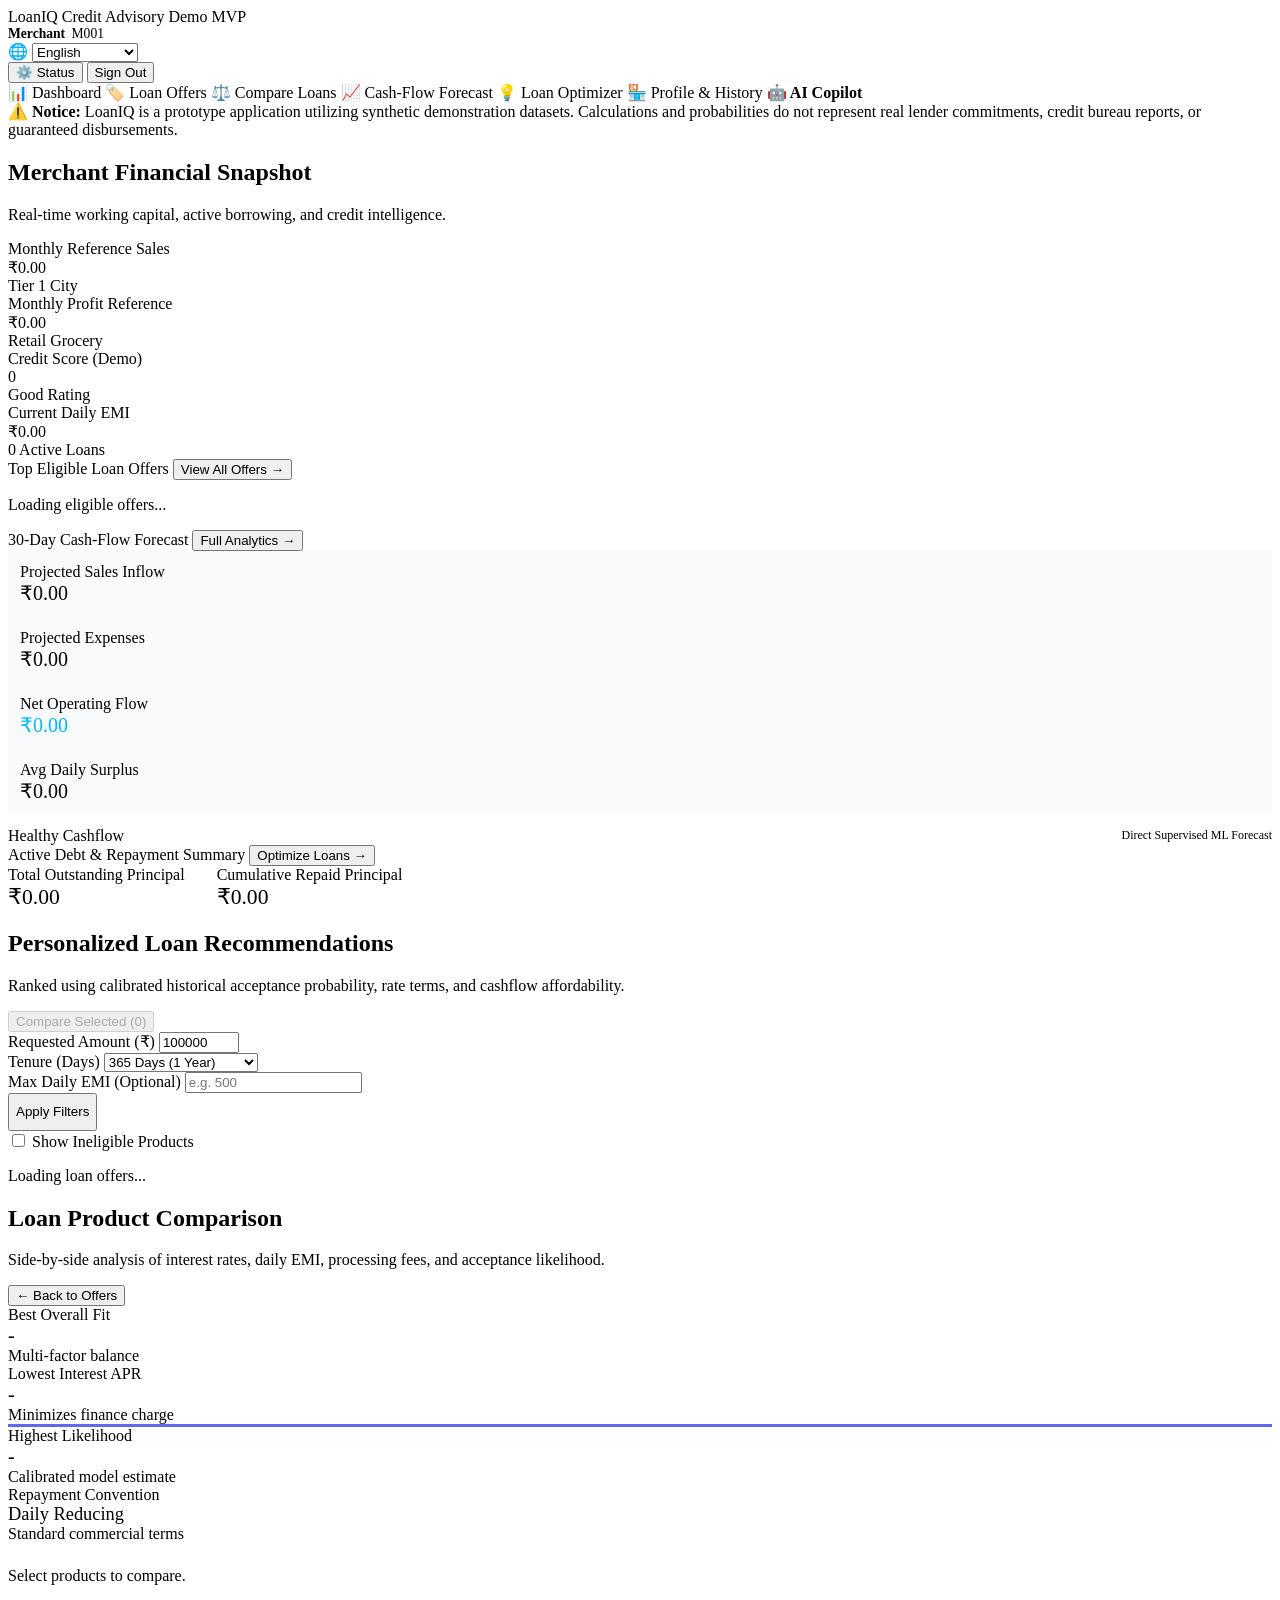
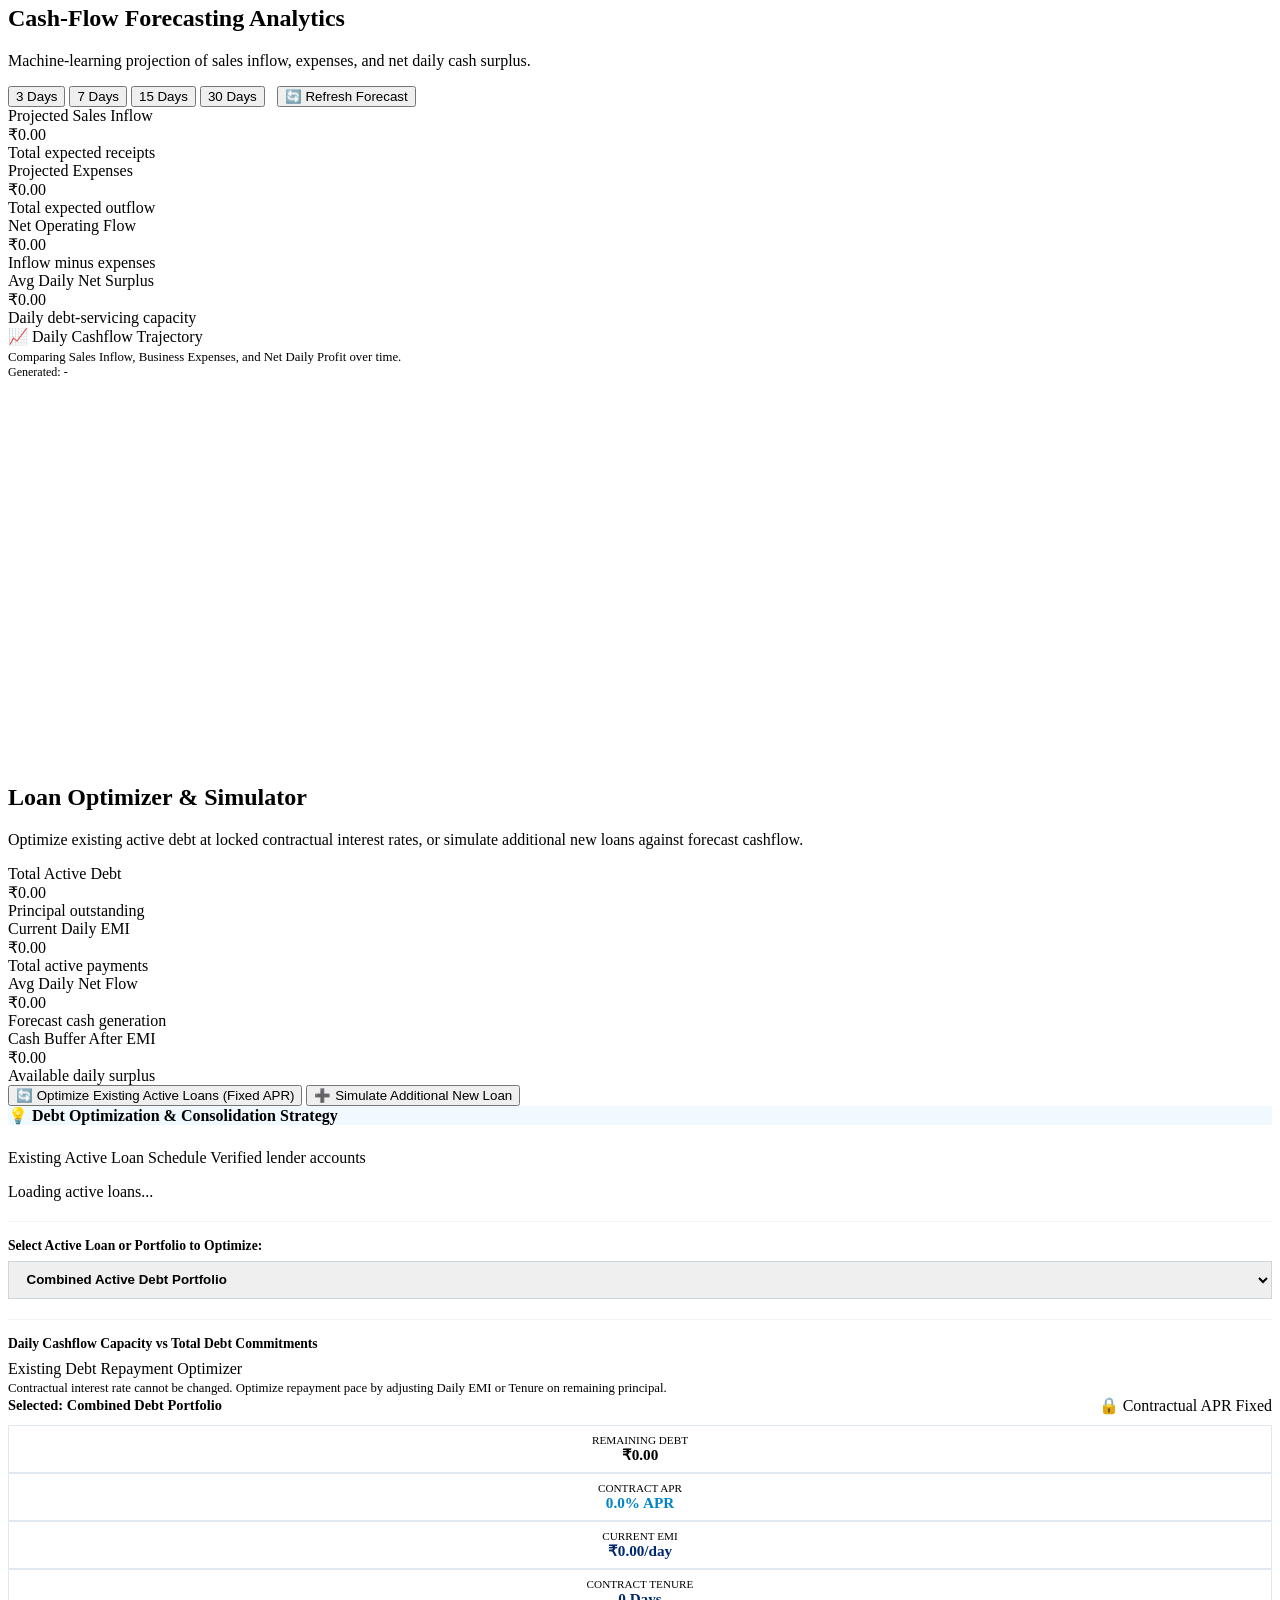
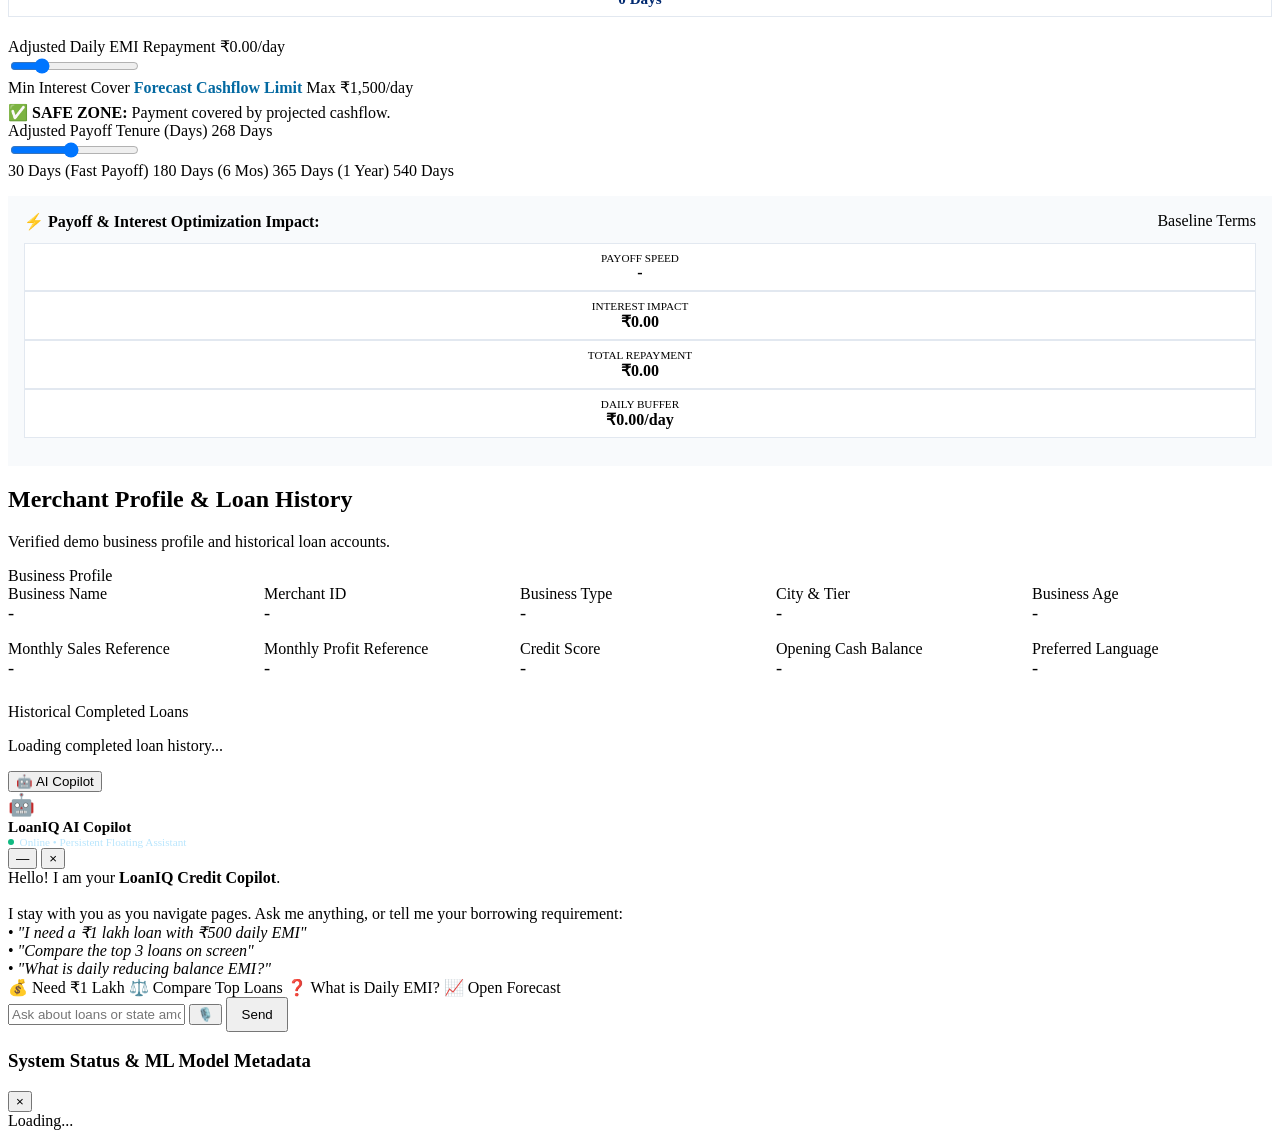
==== frontend/index.html @ fbf4d69f "first commit" ====
<!DOCTYPE html>
<html lang="en">
<head>
  <meta charset="UTF-8">
  <meta name="viewport" content="width=device-width, initial-scale=1.0">
  <title>LoanIQ - AI-Powered Credit & Cash-Flow Advisory</title>
  <link rel="stylesheet" href="/css/styles.css">
  <!-- Local Bundled Chart.js for Zero-Dependency Fast Rendering -->
  <script src="/js/chart.umd.min.js"></script>
</head>
<body>
  <!-- Global Header -->
  <header class="app-header">
    <div class="brand-section">
      <span class="brand-logo">LoanIQ</span>
      <span class="brand-title">Credit Advisory</span>
      <span class="brand-badge" data-i18n="demo_badge">Demo MVP</span>
    </div>

    <div class="header-controls">
      <div style="font-size:0.85rem; display:flex; align-items:center; gap:0.4rem;">
        <span id="merchant-name-display" style="font-weight:600;">Merchant</span>
        <span id="merchant-id-badge" class="badge badge-blue">M001</span>
      </div>

      <!-- Language Selector -->
      <div class="lang-selector">
        🌐 <select id="lang-select">
          <option value="en">English</option>
          <option value="hi">हिन्दी (Hindi)</option>
          <option value="mr">मराठी (Marathi)</option>
        </select>
      </div>

      <button id="status-btn" class="status-btn" title="Inspect Models & Integrations" data-i18n="system_status">
        ⚙️ Status
      </button>

      <button id="logout-btn" class="logout-btn" data-i18n="sign_out">
        Sign Out
      </button>
    </div>
  </header>

  <div class="app-container">
    <!-- Sidebar Navigation -->
    <nav class="app-sidebar">
      <a class="nav-link active" data-page="dashboard">
        <span class="icon">📊</span>
        <span class="nav-text" data-i18n="nav_dashboard">Dashboard</span>
      </a>
      <a class="nav-link" data-page="recommendations">
        <span class="icon">🏷️</span>
        <span class="nav-text" data-i18n="nav_recommendations">Loan Offers</span>
      </a>
      <a class="nav-link" data-page="compare">
        <span class="icon">⚖️</span>
        <span class="nav-text" data-i18n="nav_compare">Compare Loans</span>
      </a>
      <a class="nav-link" data-page="forecast">
        <span class="icon">📈</span>
        <span class="nav-text" data-i18n="nav_forecast">Cash-Flow Forecast</span>
      </a>
      <a class="nav-link" data-page="optimizer">
        <span class="icon">💡</span>
        <span class="nav-text" data-i18n="nav_optimizer">Loan Optimizer</span>
      </a>
      <a class="nav-link" data-page="profile">
        <span class="icon">🏪</span>
        <span class="nav-text" data-i18n="nav_profile">Profile & History</span>
      </a>
      <a class="nav-link" data-page="assistant" id="sidebar-assistant-link" style="color:var(--primary-blue); font-weight:600;">
        <span class="icon">🤖</span>
        <span class="nav-text">AI Copilot</span>
      </a>
    </nav>

    <!-- Main Content Sections -->
    <main class="main-content">

      <!-- Disclaimer Banner -->
      <div class="disclaimer-banner">
        ⚠️ <strong>Notice:</strong> LoanIQ is a prototype application utilizing synthetic demonstration datasets. Calculations and probabilities do not represent real lender commitments, credit bureau reports, or guaranteed disbursements.
      </div>

      <!-- SECTION 1: DASHBOARD -->
      <section id="section-dashboard" class="page-section active">
        <div class="section-header">
          <div>
            <h1 class="section-title" data-i18n="dash_welcome">Merchant Financial Snapshot</h1>
            <p class="section-subtitle" data-i18n="dash_subtitle">Real-time working capital, active borrowing, and credit intelligence.</p>
          </div>
        </div>

        <div id="dash-warnings-container" style="display:none;"></div>

        <!-- 4 Metric Cards -->
        <div class="cards-grid-4">
          <div class="card">
            <div class="stat-label" data-i18n="dash_sales_label">Monthly Reference Sales</div>
            <div class="stat-value" id="dash-sales">₹0.00</div>
            <div class="stat-subtext" id="dash-city-tier">Tier 1 City</div>
          </div>
          <div class="card">
            <div class="stat-label" data-i18n="dash_profit_label">Monthly Profit Reference</div>
            <div class="stat-value" id="dash-profit">₹0.00</div>
            <div class="stat-subtext" id="dash-type">Retail Grocery</div>
          </div>
          <div class="card">
            <div class="stat-label" data-i18n="dash_score_label">Credit Score (Demo)</div>
            <div class="stat-value" id="dash-score">0</div>
            <div class="stat-subtext"><span class="badge badge-green">Good Rating</span></div>
          </div>
          <div class="card">
            <div class="stat-label" data-i18n="dash_daily_emi_label">Current Daily EMI</div>
            <div class="stat-value" id="dash-daily-emi">₹0.00</div>
            <div class="stat-subtext"><span id="dash-active-count">0</span> Active Loans</div>
          </div>
        </div>

        <!-- 2 Column Section: Top Recommendations & Forecast Preview -->
        <div class="cards-grid-2">
          <!-- Top Loan Recommendations Preview -->
          <div class="card">
            <div class="card-header">
              <span class="card-title" data-i18n="dash_top_offers_title">Top Eligible Loan Offers</span>
              <button class="btn btn-outline btn-sm" onclick="window.switchPage('recommendations')" data-i18n="view_all_offers">View All Offers →</button>
            </div>
            <div id="dash-top-recs">
              <p class="stat-subtext">Loading eligible offers...</p>
            </div>
          </div>

          <!-- Forecast Preview -->
          <div class="card">
            <div class="card-header">
              <span class="card-title" data-i18n="dash_fc_preview_title">30-Day Cash-Flow Forecast</span>
              <button class="btn btn-outline btn-sm" onclick="window.switchPage('forecast')" data-i18n="view_analytics">Full Analytics →</button>
            </div>
            <div class="cards-grid-2" style="margin-bottom:0.75rem;">
              <div style="background:#f8fafc; padding:0.75rem; border-radius:var(--radius-sm);">
                <div class="stat-label">Projected Sales Inflow</div>
                <div class="stat-value" style="font-size:1.25rem; color:var(--accent-green);" id="dash-fc-inflow">₹0.00</div>
              </div>
              <div style="background:#f8fafc; padding:0.75rem; border-radius:var(--radius-sm);">
                <div class="stat-label">Projected Expenses</div>
                <div class="stat-value" style="font-size:1.25rem; color:var(--accent-amber);" id="dash-fc-expense">₹0.00</div>
              </div>
              <div style="background:#f8fafc; padding:0.75rem; border-radius:var(--radius-sm);">
                <div class="stat-label">Net Operating Flow</div>
                <div class="stat-value" style="font-size:1.25rem; color:#00BAF2;" id="dash-fc-net">₹0.00</div>
              </div>
              <div style="background:#f8fafc; padding:0.75rem; border-radius:var(--radius-sm);">
                <div class="stat-label">Avg Daily Surplus</div>
                <div class="stat-value" style="font-size:1.25rem; color:var(--dark-navy);" id="dash-fc-avg-daily">₹0.00</div>
              </div>
            </div>
            <div style="display:flex; justify-content:space-between; align-items:center; margin-top:0.5rem;">
              <span id="dash-fc-status-badge" class="badge badge-green">Healthy Cashflow</span>
              <span style="font-size:0.75rem; color:var(--text-secondary);">Direct Supervised ML Forecast</span>
            </div>
          </div>
        </div>

        <!-- Active Obligations Summary -->
        <div class="card">
          <div class="card-header">
            <span class="card-title" data-i18n="dash_active_debt_title">Active Debt & Repayment Summary</span>
            <button class="btn btn-outline btn-sm" onclick="window.switchPage('optimizer')" data-i18n="optimize_loans_action">Optimize Loans →</button>
          </div>
          <div style="display:flex; gap:2rem; flex-wrap:wrap;">
            <div>
              <div class="stat-label">Total Outstanding Principal</div>
              <div class="stat-value" style="font-size:1.35rem;" id="dash-debt-total">₹0.00</div>
            </div>
            <div>
              <div class="stat-label">Cumulative Repaid Principal</div>
              <div class="stat-value" style="font-size:1.35rem; color:var(--accent-green);" id="dash-repaid-total">₹0.00</div>
            </div>
          </div>
        </div>
      </section>

      <!-- SECTION 2: RECOMMENDATIONS -->
      <section id="section-recommendations" class="page-section">
        <div class="section-header">
          <div>
            <h1 class="section-title" data-i18n="recs_title">Personalized Loan Recommendations</h1>
            <p class="section-subtitle" data-i18n="recs_subtitle">Ranked using calibrated historical acceptance probability, rate terms, and cashflow affordability.</p>
          </div>
          <div style="display:flex; gap:0.5rem;">
            <button id="compare-selected-btn" class="btn btn-navy" disabled>
              Compare Selected (<span id="selected-compare-count">0</span>)
            </button>
          </div>
        </div>

        <!-- Filter Bar -->
        <div class="filter-bar">
          <div class="filter-group">
            <label data-i18n="filter_amount">Requested Amount (₹)</label>
            <input type="number" id="rec-amount-input" value="100000" step="5000" min="20000" max="225000">
          </div>
          <div class="filter-group">
            <label data-i18n="filter_tenure">Tenure (Days)</label>
            <select id="rec-tenure-input">
              <option value="180">180 Days (6 Months)</option>
              <option value="270">270 Days (9 Months)</option>
              <option value="365" selected>365 Days (1 Year)</option>
              <option value="540">540 Days (18 Months)</option>
            </select>
          </div>
          <div class="filter-group">
            <label data-i18n="filter_emi">Max Daily EMI (Optional)</label>
            <input type="number" id="rec-emi-input" placeholder="e.g. 500" step="50">
          </div>
          <div class="filter-group" style="justify-content:flex-end;">
            <button id="apply-rec-filter-btn" class="btn btn-primary" style="height:38px;">Apply Filters</button>
          </div>
          <div class="filter-group" style="flex-direction:row; align-items:center; gap:0.5rem; margin-left:auto;">
            <input type="checkbox" id="show-ineligible-toggle" style="cursor:pointer;">
            <label for="show-ineligible-toggle" style="margin:0; cursor:pointer;" data-i18n="show_ineligible">Show Ineligible Products</label>
          </div>
        </div>

        <!-- Recommendations Container -->
        <div id="recommendations-list">
          <div class="card"><p class="stat-subtext">Loading loan offers...</p></div>
        </div>
      </section>

      <!-- SECTION 3: COMPARE LOANS -->
      <section id="section-compare" class="page-section">
        <div class="section-header">
          <div>
            <h1 class="section-title" data-i18n="compare_title">Loan Product Comparison</h1>
            <p class="section-subtitle" data-i18n="compare_subtitle">Side-by-side analysis of interest rates, daily EMI, processing fees, and acceptance likelihood.</p>
          </div>
          <button class="btn btn-outline" onclick="window.switchPage('recommendations')">← Back to Offers</button>
        </div>

        <!-- Comparison Highlights Bar -->
        <div class="cards-grid-4" style="margin-bottom:1.5rem;">
          <div class="card" style="border-top:3px solid var(--accent-green);">
            <div class="stat-label">Best Overall Fit</div>
            <div class="stat-value" style="font-size:1.25rem;" id="best-overall-badge">-</div>
            <div class="stat-subtext">Multi-factor balance</div>
          </div>
          <div class="card" style="border-top:3px solid var(--primary-blue);">
            <div class="stat-label">Lowest Interest APR</div>
            <div class="stat-value" style="font-size:1.25rem;" id="lowest-interest-badge">-</div>
            <div class="stat-subtext">Minimizes finance charge</div>
          </div>
          <div class="card" style="border-top:3px solid #6366f1;">
            <div class="stat-label">Highest Likelihood</div>
            <div class="stat-value" style="font-size:1.25rem;" id="highest-prob-badge">-</div>
            <div class="stat-subtext">Calibrated model estimate</div>
          </div>
          <div class="card" style="border-top:3px solid var(--dark-navy);">
            <div class="stat-label">Repayment Convention</div>
            <div class="stat-value" style="font-size:1.15rem;">Daily Reducing</div>
            <div class="stat-subtext">Standard commercial terms</div>
          </div>
        </div>

        <!-- Comparison Table -->
        <div class="card">
          <div id="comparison-table-container" class="table-responsive">
            <p class="stat-subtext">Select products to compare.</p>
          </div>
        </div>
      </section>

      <!-- SECTION 4: FORECAST ANALYTICS -->
      <section id="section-forecast" class="page-section">
        <div class="section-header">
          <div>
            <h1 class="section-title" data-i18n="fc_title">Cash-Flow Forecasting Analytics</h1>
            <p class="section-subtitle" data-i18n="fc_subtitle">Machine-learning projection of sales inflow, expenses, and net daily cash surplus.</p>
          </div>
          <div style="display:flex; align-items:center; gap:0.75rem;">
            <!-- Horizon Selector -->
            <div class="horizon-btn-group">
              <button class="horizon-btn" data-horizon="3">3 Days</button>
              <button class="horizon-btn" data-horizon="7">7 Days</button>
              <button class="horizon-btn" data-horizon="15">15 Days</button>
              <button class="horizon-btn active" data-horizon="30">30 Days</button>
            </div>
            <button id="refresh-forecast-btn" class="btn btn-outline btn-sm">🔄 Refresh Forecast</button>
          </div>
        </div>

        <!-- Liquidity Alert Box -->
        <div id="fc-liquidity-alert" style="display:none;"></div>

        <!-- Summary Metrics -->
        <div class="cards-grid-4">
          <div class="card">
            <div class="stat-label">Projected Sales Inflow</div>
            <div class="stat-value" style="color:var(--accent-green);" id="fc-sum-inflow">₹0.00</div>
            <div class="stat-subtext">Total expected receipts</div>
          </div>
          <div class="card">
            <div class="stat-label">Projected Expenses</div>
            <div class="stat-value" style="color:var(--accent-amber);" id="fc-sum-expense">₹0.00</div>
            <div class="stat-subtext">Total expected outflow</div>
          </div>
          <div class="card">
            <div class="stat-label">Net Operating Flow</div>
            <div class="stat-value" style="color:var(--primary-blue);" id="fc-sum-net">₹0.00</div>
            <div class="stat-subtext">Inflow minus expenses</div>
          </div>
          <div class="card">
            <div class="stat-label">Avg Daily Net Surplus</div>
            <div class="stat-value" style="color:var(--dark-navy);" id="fc-avg-daily-net">₹0.00</div>
            <div class="stat-subtext">Daily debt-servicing capacity</div>
          </div>
        </div>

        <!-- Chart Card -->
        <div class="card" style="margin-bottom:1.5rem;">
          <div class="card-header">
            <div>
              <span class="card-title">📈 Daily Cashflow Trajectory</span>
              <div style="font-size:0.8rem; color:var(--text-secondary); margin-top:0.25rem;">
                Comparing Sales Inflow, Business Expenses, and Net Daily Profit over time.
              </div>
            </div>
            <div style="font-size:0.75rem; color:var(--text-secondary);">
              Generated: <span id="fc-timestamp">-</span>
            </div>
          </div>
          <div style="position:relative; height:380px; width:100%;">
            <canvas id="forecastChart"></canvas>
          </div>
        </div>

        <!-- Daily Forecast Breakdown Table -->
        <div id="forecast-daily-table-container"></div>
      </section>

      <!-- SECTION 5: LOAN OPTIMIZER & SIMULATOR WITH SLIDERS & RED MARKER -->
      <section id="section-optimizer" class="page-section">
        <div class="section-header">
          <div>
            <h1 class="section-title" data-i18n="opt_title">Loan Optimizer & Simulator</h1>
            <p class="section-subtitle" data-i18n="opt_subtitle">Optimize existing active debt at locked contractual interest rates, or simulate additional new loans against forecast cashflow.</p>
          </div>
        </div>

        <!-- Summary Grid -->
        <div class="cards-grid-4">
          <div class="card">
            <div class="stat-label">Total Active Debt</div>
            <div class="stat-value" id="opt-tot-debt">₹0.00</div>
            <div class="stat-subtext">Principal outstanding</div>
          </div>
          <div class="card">
            <div class="stat-label">Current Daily EMI</div>
            <div class="stat-value" id="opt-daily-emi">₹0.00</div>
            <div class="stat-subtext">Total active payments</div>
          </div>
          <div class="card">
            <div class="stat-label">Avg Daily Net Flow</div>
            <div class="stat-value" id="opt-cashflow-avg">₹0.00</div>
            <div class="stat-subtext">Forecast cash generation</div>
          </div>
          <div class="card">
            <div class="stat-label">Cash Buffer After EMI</div>
            <div class="stat-value" style="color:var(--accent-green);" id="opt-free-cash">₹0.00</div>
            <div class="stat-subtext">Available daily surplus</div>
          </div>
        </div>

        <!-- Sub-Tab Navigation for Existing vs New Loan -->
        <div class="sub-tab-nav">
          <button class="sub-tab-btn active" id="btn-subtab-old-loan" onclick="window.switchOptimizerTab('old')">
            🔄 Optimize Existing Active Loans (Fixed APR)
          </button>
          <button class="sub-tab-btn" id="btn-subtab-new-loan" onclick="window.switchOptimizerTab('new')">
            ➕ Simulate Additional New Loan
          </button>
        </div>

        <!-- Consolidation Recommendation Box -->
        <div class="card" style="margin-bottom:1.5rem; background:#f0f9ff; border-left:4px solid var(--primary-blue);">
          <div style="font-weight:700; color:var(--dark-navy); margin-bottom:0.25rem;">💡 Debt Optimization & Consolidation Strategy</div>
          <p id="opt-consolidation-recom" style="font-size:0.9rem; color:#1e293b;"></p>
        </div>

        <!-- SUBTAB 1: OPTIMIZE EXISTING ACTIVE LOANS -->
        <div id="subtab-old-loan" class="optimizer-subtab-content">
          <div class="cards-grid-2">
            <!-- Left Card: Existing Active Loan Schedule & Capacity Meter -->
            <div class="card">
              <div class="card-header">
                <span class="card-title">Existing Active Loan Schedule</span>
                <span class="stat-subtext">Verified lender accounts</span>
              </div>
              <div id="active-loans-table-container" class="table-responsive">
                <p class="stat-subtext">Loading active loans...</p>
              </div>

              <!-- Loan Selector for Optimization -->
              <div style="margin-top:1.25rem; padding-top:1rem; border-top:1px solid #f1f5f9;">
                <label style="font-size:0.85rem; font-weight:700; color:var(--dark-navy); display:block; margin-bottom:0.4rem;">
                  Select Active Loan or Portfolio to Optimize:
                </label>
                <select id="old-loan-select" class="form-input" style="width:100%; font-weight:600; padding:0.6rem 0.85rem; border:1px solid #cbd5e1; border-radius:var(--radius-sm);">
                  <option value="all">Combined Active Debt Portfolio</option>
                </select>
              </div>

              <!-- Visual Capacity Meter -->
              <div style="margin-top:1.25rem; padding-top:1rem; border-top:1px solid #f1f5f9;">
                <div style="font-size:0.85rem; font-weight:700; color:var(--dark-navy);">Daily Cashflow Capacity vs Total Debt Commitments</div>
                <div id="affordability-gauge-bar" style="margin-top:0.5rem;"></div>
              </div>
            </div>

            <!-- Right Card: Existing Debt Repayment Optimizer -->
            <div class="card">
              <div class="card-header">
                <div>
                  <span class="card-title">Existing Debt Repayment Optimizer</span>
                  <div style="font-size:0.8rem; color:var(--text-secondary); margin-top:0.2rem;">
                    Contractual interest rate cannot be changed. Optimize repayment pace by adjusting Daily EMI or Tenure on remaining principal.
                  </div>
                </div>
              </div>

              <!-- Fixed Contractual Terms (Locked) -->
              <div class="locked-card" style="margin-bottom:1.25rem;">
                <div style="display:flex; justify-content:space-between; align-items:center; margin-bottom:0.6rem;">
                  <strong style="color:var(--dark-navy); font-size:0.9rem;" id="old-disp-account-title">Selected: Combined Debt Portfolio</strong>
                  <span class="locked-badge">🔒 Contractual APR Fixed</span>
                </div>
                <div class="cards-grid-4" style="gap:0.5rem; text-align:center;">
                  <div style="background:#ffffff; padding:0.5rem; border-radius:var(--radius-sm); border:1px solid #e2e8f0;">
                    <div style="font-size:0.7rem; color:var(--text-secondary);">REMAINING DEBT</div>
                    <div style="font-weight:700; color:var(--dark-navy); font-size:0.95rem;" id="old-disp-principal">₹0.00</div>
                  </div>
                  <div style="background:#ffffff; padding:0.5rem; border-radius:var(--radius-sm); border:1px solid #e2e8f0;">
                    <div style="font-size:0.7rem; color:var(--text-secondary);">CONTRACT APR</div>
                    <div style="font-weight:700; color:#0284c7; font-size:0.95rem;" id="old-disp-apr">0.0% APR</div>
                  </div>
                  <div style="background:#ffffff; padding:0.5rem; border-radius:var(--radius-sm); border:1px solid #e2e8f0;">
                    <div style="font-size:0.7rem; color:var(--text-secondary);">CURRENT EMI</div>
                    <div style="font-weight:700; color:#002970; font-size:0.95rem;" id="old-disp-curr-emi">₹0.00/day</div>
                  </div>
                  <div style="background:#ffffff; padding:0.5rem; border-radius:var(--radius-sm); border:1px solid #e2e8f0;">
                    <div style="font-size:0.7rem; color:var(--text-secondary);">CONTRACT TENURE</div>
                    <div style="font-weight:700; color:#002970; font-size:0.95rem;" id="old-disp-curr-tenure">0 Days</div>
                  </div>
                </div>
              </div>

              <!-- Slider 1: Adjusted Daily EMI for Old Loan with Red Marker -->
              <div class="slider-group">
                <div class="slider-label-row">
                  <span>Adjusted Daily EMI Repayment</span>
                  <span id="badge-old-emi" class="slider-value-badge">₹0.00/day</span>
                </div>
                <input type="range" id="slider-old-emi" class="range-slider" min="50" max="1500" step="5" value="358">
                <div class="slider-threshold-marker">
                  <span>Min Interest Cover</span>
                  <span id="old-emi-threshold-reference" style="font-weight:600; color:#0369a1;">Forecast Cashflow Limit</span>
                  <span>Max ₹1,500/day</span>
                </div>
                <!-- Dynamic Red Marker Indicator for Old Loan -->
                <div id="old-emi-red-marker-flag" class="green-marker-flag" style="margin-top:0.4rem;">
                  ✅ <strong>SAFE ZONE:</strong> Payment covered by projected cashflow.
                </div>
              </div>

              <!-- Slider 2: Adjusted Remaining Tenure for Old Loan -->
              <div class="slider-group">
                <div class="slider-label-row">
                  <span>Adjusted Payoff Tenure (Days)</span>
                  <span id="badge-old-tenure" class="slider-value-badge">268 Days</span>
                </div>
                <input type="range" id="slider-old-tenure" class="range-slider" min="30" max="540" step="5" value="268">
                <div class="slider-threshold-marker">
                  <span>30 Days (Fast Payoff)</span>
                  <span>180 Days (6 Mos)</span>
                  <span>365 Days (1 Year)</span>
                  <span>540 Days</span>
                </div>
              </div>

              <!-- Real-time Optimization Impact Box -->
              <div id="old-loan-impact-box" class="card" style="background:#f8fafc; border-left:4px solid var(--primary-blue); margin-top:1rem; padding:1rem;">
                <div style="display:flex; justify-content:space-between; align-items:center; margin-bottom:0.75rem;">
                  <strong style="color:var(--dark-navy);">⚡ Payoff & Interest Optimization Impact:</strong>
                  <span id="old-impact-interest-badge" class="badge badge-green">Baseline Terms</span>
                </div>
                <div class="cards-grid-4" style="gap:0.5rem; text-align:center; margin-bottom:0.75rem;">
                  <div style="background:#ffffff; padding:0.5rem; border-radius:var(--radius-sm); border:1px solid #e2e8f0;">
                    <div style="font-size:0.7rem; color:var(--text-secondary);">PAYOFF SPEED</div>
                    <div style="font-weight:700; color:var(--dark-navy);" id="old-impact-speed">-</div>
                  </div>
                  <div style="background:#ffffff; padding:0.5rem; border-radius:var(--radius-sm); border:1px solid #e2e8f0;">
                    <div style="font-size:0.7rem; color:var(--text-secondary);">INTEREST IMPACT</div>
                    <div style="font-weight:700;" id="old-impact-interest-diff">₹0.00</div>
                  </div>
                  <div style="background:#ffffff; padding:0.5rem; border-radius:var(--radius-sm); border:1px solid #e2e8f0;">
                    <div style="font-size:0.7rem; color:var(--text-secondary);">TOTAL REPAYMENT</div>
                    <div style="font-weight:700; color:var(--dark-navy);" id="old-impact-total-repay">₹0.00</div>
                  </div>
                  <div style="background:#ffffff; padding:0.5rem; border-radius:var(--radius-sm); border:1px solid #e2e8f0;">
                    <div style="font-size:0.7rem; color:var(--text-secondary);">DAILY BUFFER</div>
                    <div style="font-weight:700; color:var(--accent-green);" id="old-impact-buffer">₹0.00/day</div>
                  </div>
                </div>
                <p id="old-impact-strategy-text" style="font-size:0.85rem; color:#334155; margin:0; line-height:1.4;"></p>
              </div>
            </div>
          </div>
        </div>

        <!-- SUBTAB 2: SIMULATE ADDITIONAL NEW LOAN -->
        <div id="subtab-new-loan" class="optimizer-subtab-content" style="display:none;">
          <div class="cards-grid-2">
            <!-- Left Card: Debt Stacking Analysis -->
            <div class="card">
              <div class="card-header">
                <span class="card-title">New Loan Capacity Analysis</span>
                <span class="stat-subtext">Stacked debt evaluation</span>
              </div>
              <p style="font-size:0.875rem; color:var(--text-secondary); margin-bottom:1rem;">
                When taking an additional loan, your new daily payment is stacked on top of existing active debt. Evaluate whether your forecast daily cashflow can safely sustain both obligations.
              </p>

              <div class="card" style="background:#f8fafc; padding:1rem; margin-bottom:1rem; border:1px solid #e2e8f0;">
                <div style="font-size:0.85rem; font-weight:700; color:var(--dark-navy); margin-bottom:0.5rem;">Daily Debt Commitment Breakdown</div>
                <div style="display:flex; justify-content:space-between; font-size:0.85rem; margin-bottom:0.35rem;">
                  <span>Existing Active Loans Daily EMI:</span>
                  <strong id="new-disp-existing-emi">₹358.17/day</strong>
                </div>
                <div style="display:flex; justify-content:space-between; font-size:0.85rem; margin-bottom:0.35rem;">
                  <span>Simulated New Loan Daily EMI:</span>
                  <strong id="new-disp-simulated-emi" style="color:var(--primary-blue);">₹0.00/day</strong>
                </div>
                <div style="display:flex; justify-content:space-between; font-size:0.9rem; font-weight:700; border-top:1px dashed #cbd5e1; padding-top:0.4rem; margin-top:0.4rem;">
                  <span>Total Combined Daily Payment:</span>
                  <span id="new-disp-total-commitment" style="color:var(--dark-navy);">₹0.00/day</span>
                </div>
                <div style="display:flex; justify-content:space-between; font-size:0.85rem; color:#0284c7; margin-top:0.25rem;">
                  <span>Forecast Daily Net Cashflow:</span>
                  <strong id="new-disp-forecast-limit">₹599.75/day</strong>
                </div>
              </div>

              <!-- Visual Capacity Meter for New Loan -->
              <div id="new-loan-gauge-bar"></div>
            </div>

            <!-- Right Card: New Loan Simulator Sliders -->
            <div class="card">
              <div class="card-header">
                <div>
                  <span class="card-title">New Loan Parameters (Simulator)</span>
                  <div style="font-size:0.8rem; color:var(--text-secondary); margin-top:0.2rem;">
                    Adjust principal amount, tenure, daily EMI, and market rate for a prospective new loan.
                  </div>
                </div>
              </div>

              <!-- Slider 1: Loan Amount Slider -->
              <div class="slider-group">
                <div class="slider-label-row">
                  <span>Sanctioned Principal Amount</span>
                  <span id="badge-amount" class="slider-value-badge">₹75,000</span>
                </div>
                <input type="range" id="slider-amount" class="range-slider" min="10000" max="250000" step="5000" value="75000">
                <div class="slider-threshold-marker">
                  <span>₹10,000</span>
                  <span>₹1,25,000</span>
                  <span>₹2,50,000</span>
                </div>
              </div>

              <!-- Slider 2: Tenure Slider -->
              <div class="slider-group">
                <div class="slider-label-row">
                  <span>Loan Tenure (Days)</span>
                  <span id="badge-tenure" class="slider-value-badge">180 Days</span>
                </div>
                <input type="range" id="slider-tenure" class="range-slider" min="30" max="540" step="15" value="180">
                <div class="slider-threshold-marker">
                  <span>30 Days (1 Month)</span>
                  <span>365 Days (1 Year)</span>
                  <span>540 Days (18 Mos)</span>
                </div>
              </div>

              <!-- Slider 3: Daily EMI with Red Marker -->
              <div class="slider-group">
                <div class="slider-label-row">
                  <span>Daily EMI Repayment</span>
                  <span id="badge-emi" class="slider-value-badge">₹468/day</span>
                </div>
                <input type="range" id="slider-emi" class="range-slider" min="50" max="2500" step="10" value="468">
                <div class="slider-threshold-marker">
                  <span>Min ₹50/day</span>
                  <span id="emi-threshold-reference" style="font-weight:600; color:#0369a1;">Forecast Net Cap</span>
                  <span>Max ₹2,500/day</span>
                </div>
                <!-- Prominent Red Marker Alert Flag -->
                <div id="emi-red-marker-flag" class="green-marker-flag" style="margin-top:0.4rem;">
                  ✅ <strong>SAFE ZONE:</strong> Daily payment is within your projected cashflow capacity.
                </div>
              </div>

              <!-- Slider 4: Interest Rate -->
              <div class="slider-group">
                <div class="slider-label-row">
                  <span>Annual Interest Rate (APR)</span>
                  <span id="badge-rate" class="slider-value-badge">15.0% APR</span>
                </div>
                <input type="range" id="slider-rate" class="range-slider" min="10.0" max="24.0" step="0.5" value="15.0">
                <div class="slider-threshold-marker">
                  <span>10.0% APR</span>
                  <span>16.0% APR</span>
                  <span>24.0% APR</span>
                </div>
              </div>

              <!-- Simulation Output -->
              <div id="sim-result-container" style="display:none; margin-top:1rem; padding-top:1rem; border-top:1px solid #f1f5f9;">
                <div id="sim-status-banner"></div>
                <div class="rec-metrics-grid" style="margin-bottom:0.75rem;">
                  <div class="rec-metric-item">
                    <span class="rec-metric-label">Simulated EMI</span>
                    <span class="rec-metric-val" id="sim-out-emi">₹0.00</span>
                  </div>
                  <div class="rec-metric-item">
                    <span class="rec-metric-label">Total Interest</span>
                    <span class="rec-metric-val" id="sim-out-interest">₹0.00</span>
                  </div>
                  <div class="rec-metric-item">
                    <span class="rec-metric-label">Processing Fee (1%)</span>
                    <span class="rec-metric-val" id="sim-out-fee">₹0.00</span>
                  </div>
                  <div class="rec-metric-item">
                    <span class="rec-metric-label">Total Cost</span>
                    <span class="rec-metric-val" id="sim-out-cost">₹0.00</span>
                  </div>
                  <div class="rec-metric-item">
                    <span class="rec-metric-label">Total Repayment</span>
                    <span class="rec-metric-val" id="sim-out-repay">₹0.00</span>
                  </div>
                </div>

                <!-- Alternative scenarios -->
                <div style="font-size:0.8rem; font-weight:700; color:var(--dark-navy); margin-top:0.75rem;">Suggested Alternatives:</div>
                <div id="sim-alternatives-container"></div>
              </div>
            </div>
          </div>
        </div>
      </section>

      <!-- SECTION 6: MERCHANT PROFILE & HISTORY -->
      <section id="section-profile" class="page-section">
        <div class="section-header">
          <div>
            <h1 class="section-title" data-i18n="profile_title">Merchant Profile & Loan History</h1>
            <p class="section-subtitle" data-i18n="profile_subtitle">Verified demo business profile and historical loan accounts.</p>
          </div>
        </div>

        <div class="card" style="margin-bottom:1.5rem;">
          <div class="card-header">
            <span class="card-title">Business Profile</span>
          </div>
          <div style="display:grid; grid-template-columns:repeat(auto-fit, minmax(200px, 1fr)); gap:1rem;">
            <div>
              <div class="stat-label">Business Name</div>
              <div class="stat-value" style="font-size:1.15rem;" id="prof-biz-name">-</div>
            </div>
            <div>
              <div class="stat-label">Merchant ID</div>
              <div class="stat-value" style="font-size:1.15rem;" id="prof-id">-</div>
            </div>
            <div>
              <div class="stat-label">Business Type</div>
              <div class="stat-value" style="font-size:1.15rem;" id="prof-type">-</div>
            </div>
            <div>
              <div class="stat-label">City & Tier</div>
              <div class="stat-value" style="font-size:1.15rem;" id="prof-city">-</div>
            </div>
            <div>
              <div class="stat-label">Business Age</div>
              <div class="stat-value" style="font-size:1.15rem;" id="prof-age">-</div>
            </div>
            <div>
              <div class="stat-label">Monthly Sales Reference</div>
              <div class="stat-value" style="font-size:1.15rem;" id="prof-sales">-</div>
            </div>
            <div>
              <div class="stat-label">Monthly Profit Reference</div>
              <div class="stat-value" style="font-size:1.15rem;" id="prof-profit">-</div>
            </div>
            <div>
              <div class="stat-label">Credit Score</div>
              <div class="stat-value" style="font-size:1.15rem;" id="prof-score">-</div>
            </div>
            <div>
              <div class="stat-label">Opening Cash Balance</div>
              <div class="stat-value" style="font-size:1.15rem;" id="prof-opening-bal">-</div>
            </div>
            <div>
              <div class="stat-label">Preferred Language</div>
              <div class="stat-value" style="font-size:1.15rem;" id="prof-lang">-</div>
            </div>
          </div>
        </div>

        <!-- Completed Loans History -->
        <div class="card">
          <div class="card-header">
            <span class="card-title">Historical Completed Loans</span>
          </div>
          <div id="completed-loans-container" class="table-responsive">
            <p class="stat-subtext">Loading completed loan history...</p>
          </div>
        </div>
      </section>

    </main>
  </div>

  <!-- FLOATING AI COPILOT BUTTON (BOTTOM-LEFT CORNER) -->
  <button id="floating-assistant-btn" class="floating-assistant-btn" title="Open AI Assistant">
    <span class="avatar">🤖</span>
    <span>AI Copilot</span>
    <span class="pulse-indicator"></span>
  </button>

  <!-- FLOATING AI COPILOT WINDOW (BOTTOM-LEFT CORNER) -->
  <div id="floating-chat-window" class="floating-chat-window">
    <div class="floating-chat-header">
      <div class="title-area">
        <span style="font-size:1.35rem;">🤖</span>
        <div>
          <div style="font-weight:700; font-size:0.95rem;">LoanIQ AI Copilot</div>
          <div style="font-size:0.7rem; color:#bae6fd; display:flex; align-items:center; gap:0.35rem;">
            <span style="width:6px; height:6px; background:#10b981; border-radius:50%; display:inline-block;"></span>
            <span>Online • Persistent Floating Assistant</span>
          </div>
        </div>
      </div>
      <div class="window-controls">
        <button id="minimize-chat-window-btn" title="Minimize">—</button>
        <button id="close-chat-window-btn" title="Close">&times;</button>
      </div>
    </div>

    <!-- Messages Container -->
    <div id="chat-messages-container" class="chat-messages">
      <div class="chat-msg assistant">
        Hello! I am your <strong>LoanIQ Credit Copilot</strong>.
        <br><br>
        I stay with you as you navigate pages. Ask me anything, or tell me your borrowing requirement:
        <br>
        • <em>"I need a ₹1 lakh loan with ₹500 daily EMI"</em>
        <br>
        • <em>"Compare the top 3 loans on screen"</em>
        <br>
        • <em>"What is daily reducing balance EMI?"</em>
      </div>
    </div>

    <!-- Quick Prompts Pills -->
    <div class="chat-prompts-bar">
      <span class="prompt-pill" data-prompt="I need a ₹1 lakh loan and can afford ₹500 daily EMI">💰 Need ₹1 Lakh</span>
      <span class="prompt-pill" data-prompt="Compare top 3 loans for me">⚖️ Compare Top Loans</span>
      <span class="prompt-pill" data-prompt="What is daily EMI and how does reducing balance work?">❓ What is Daily EMI?</span>
      <span class="prompt-pill" data-prompt="Take me to cashflow forecast analytics">📈 Open Forecast</span>
    </div>

    <!-- Chat Input Bar -->
    <div class="chat-input-bar">
      <input type="text" id="chat-input" placeholder="Ask about loans or state amount/EMI...">
      <button id="chat-mic-btn" class="voice-btn" title="Voice Input (STT)">🎙️</button>
      <button id="chat-send-btn" class="btn btn-primary" style="padding:0.5rem 0.85rem;">Send</button>
    </div>
  </div>

  <!-- System Status Modal -->
  <div id="status-modal" class="modal-overlay">
    <div class="modal-content">
      <div class="modal-header">
        <h3 style="color:var(--dark-navy);">System Status & ML Model Metadata</h3>
        <button id="close-modal-btn" class="close-modal-btn">&times;</button>
      </div>
      <div id="status-modal-body">
        Loading...
      </div>
    </div>
  </div>

  <!-- Application Bootstrap -->
  <script type="module" src="/js/app.js"></script>
</body>
</html>
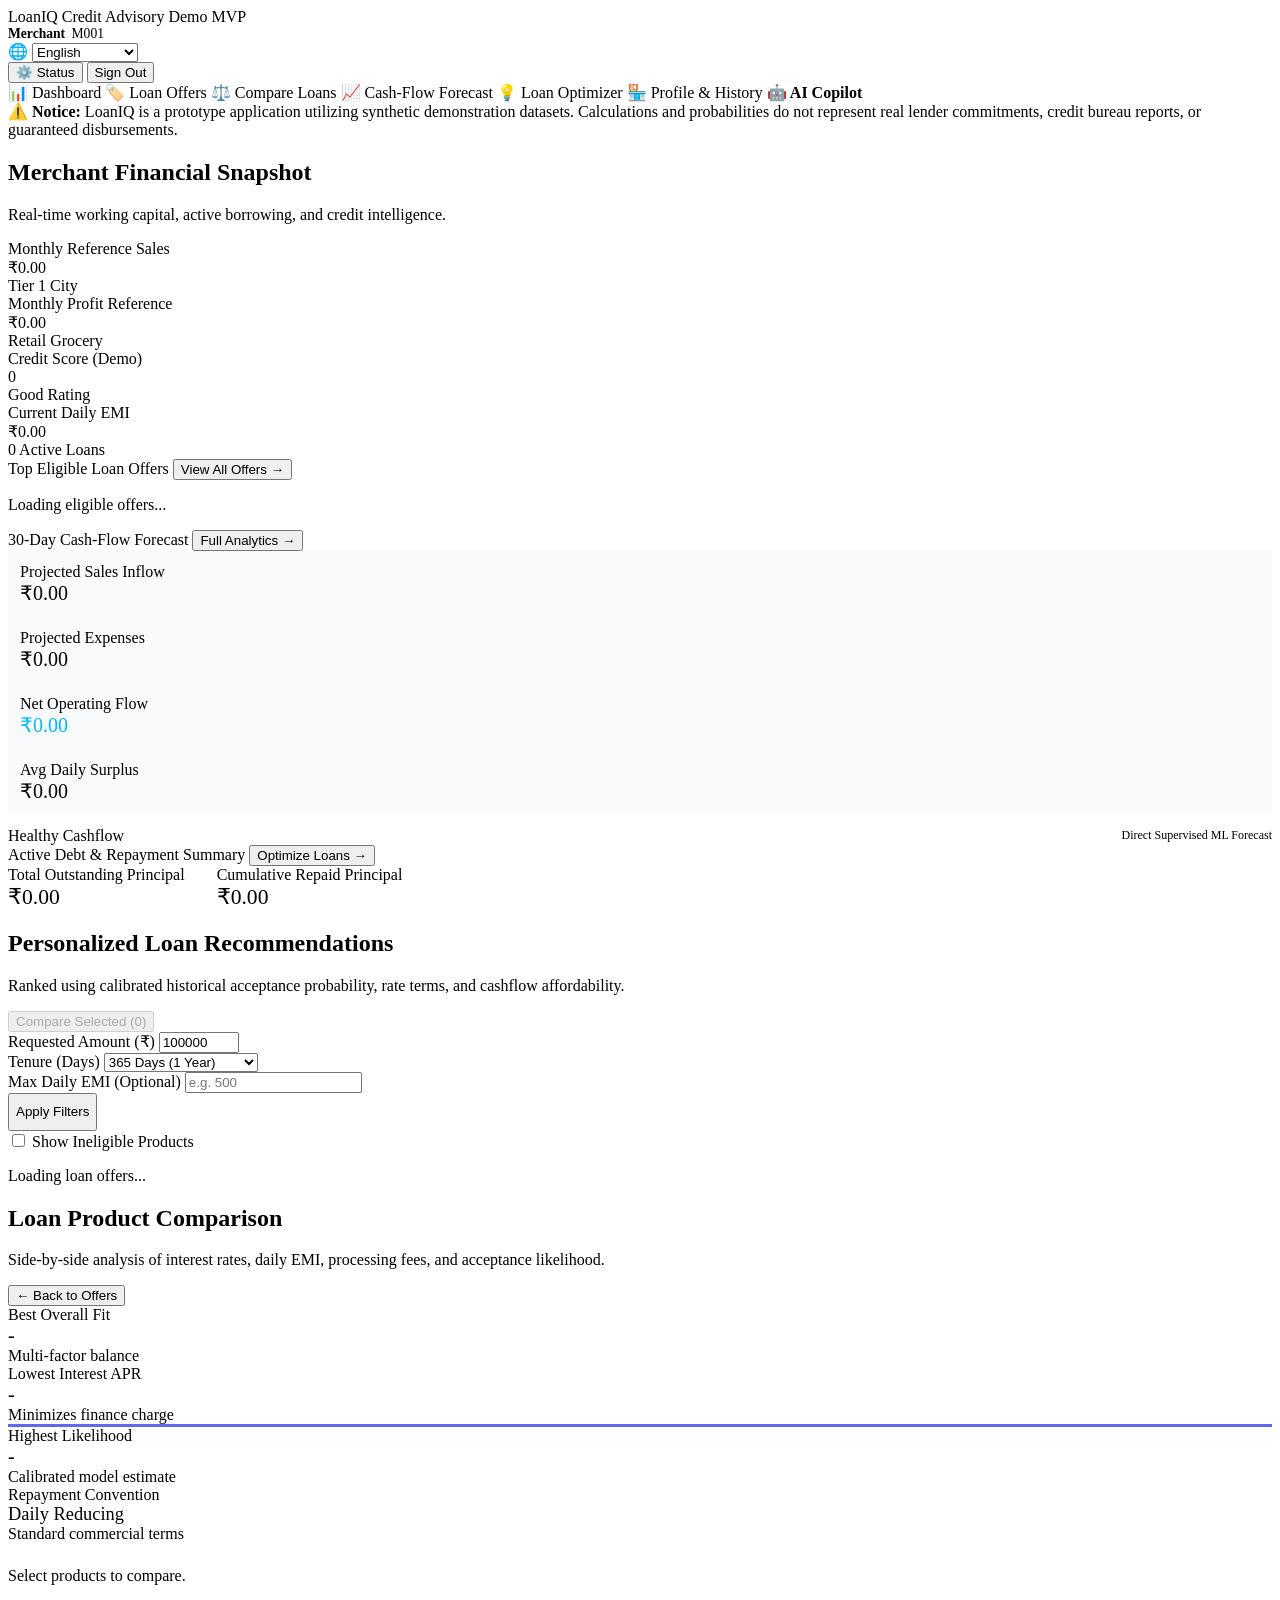
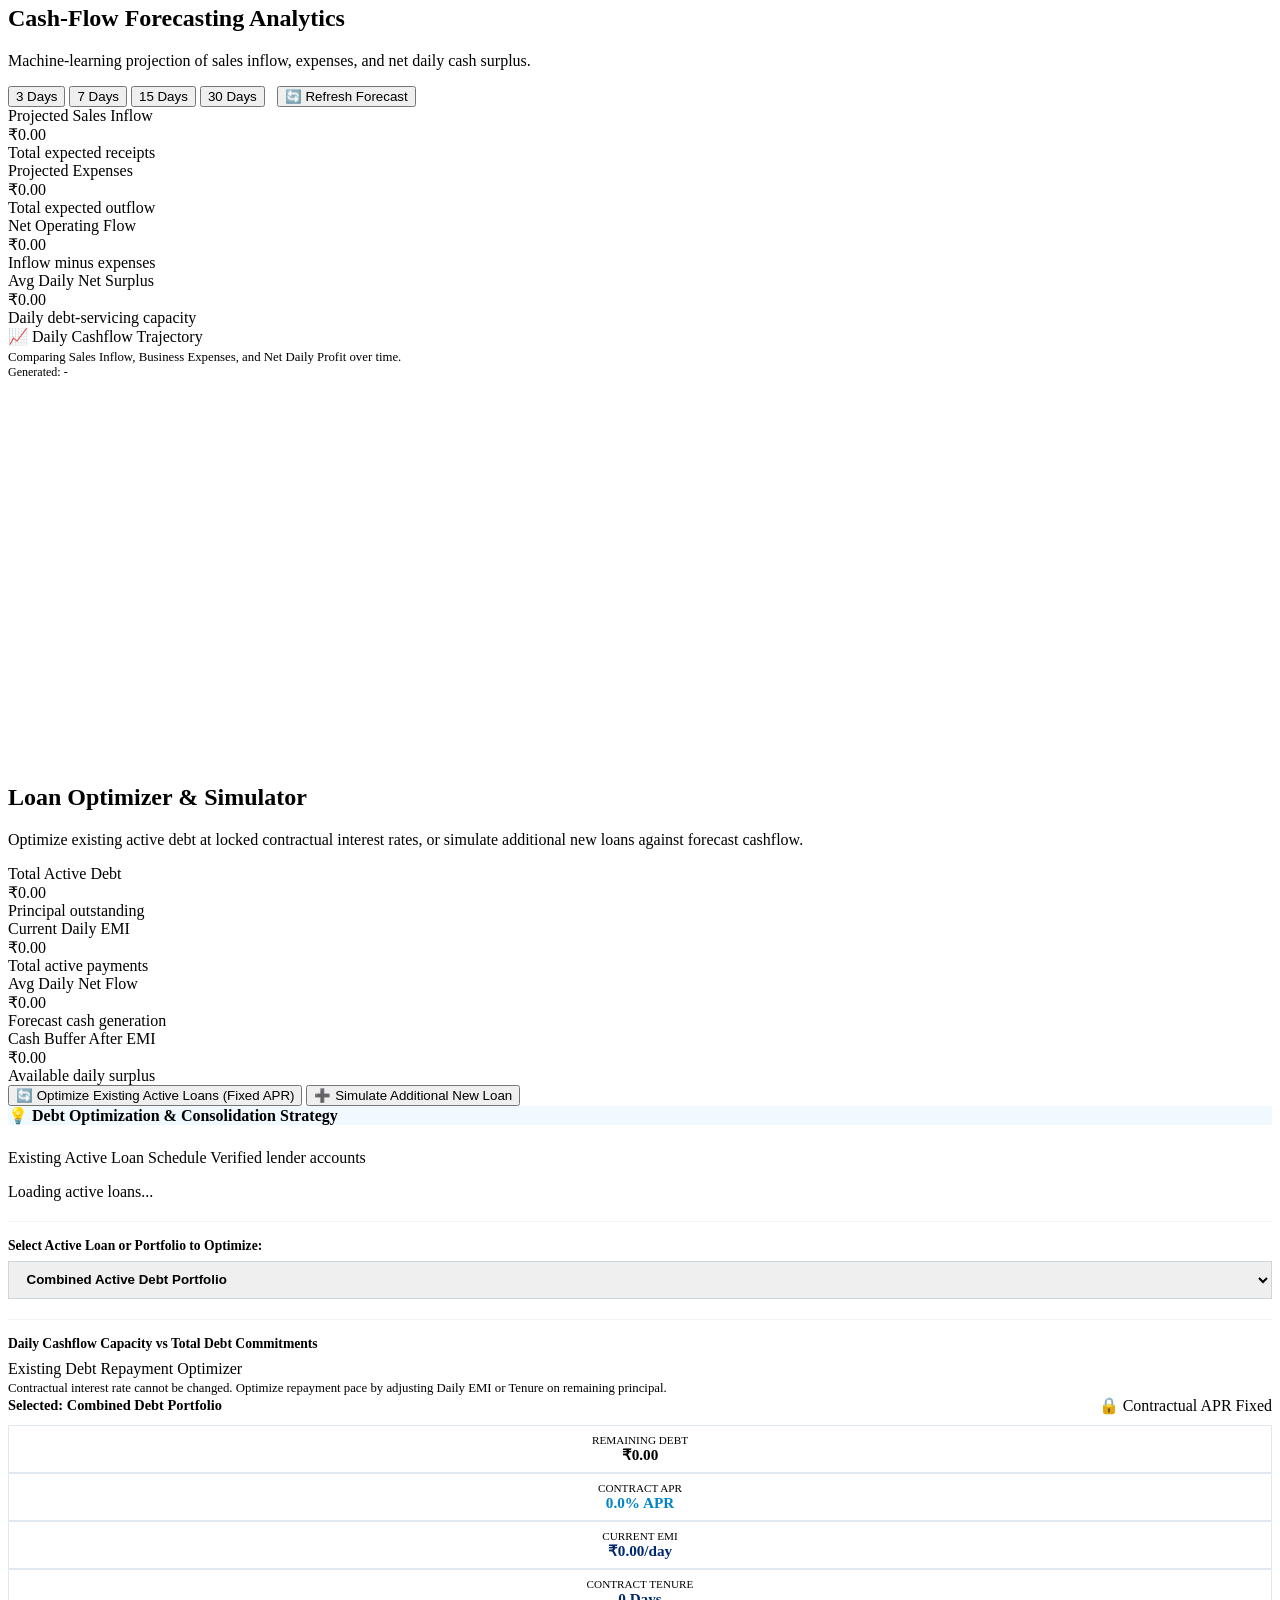
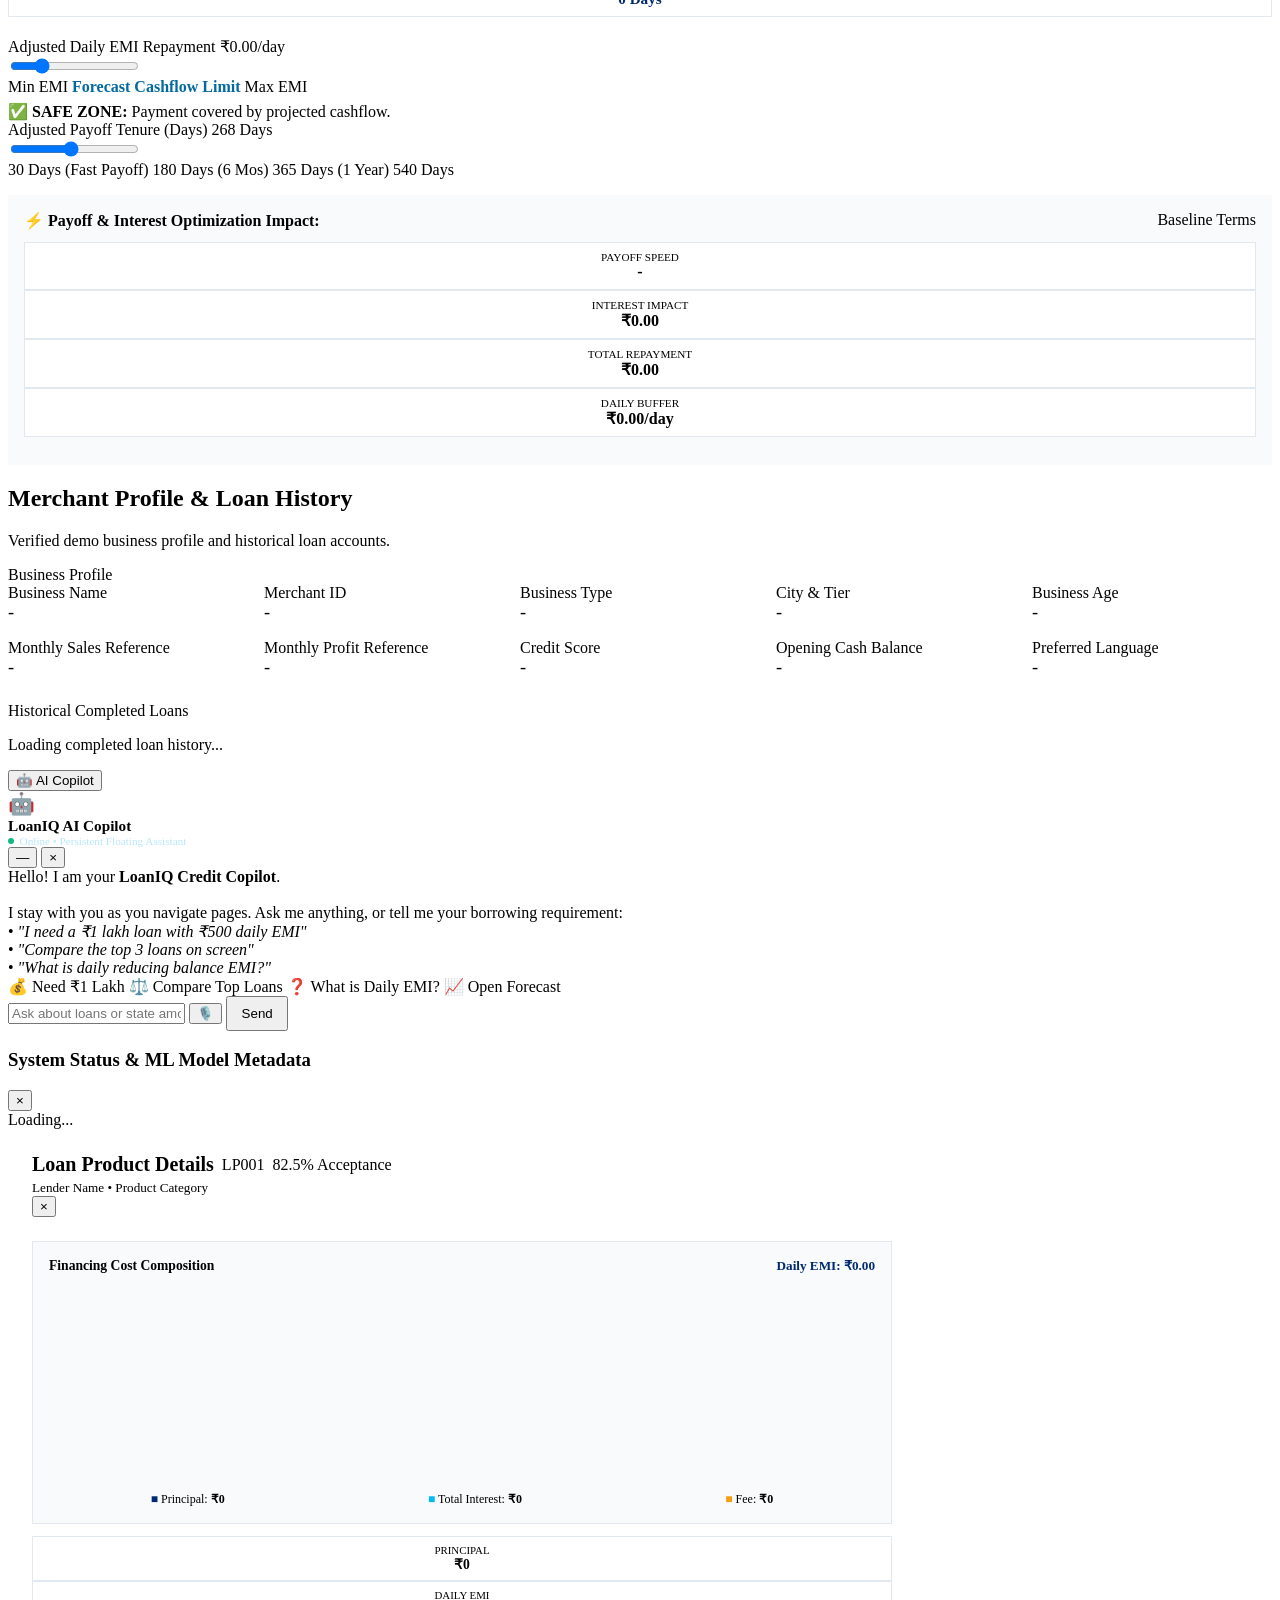
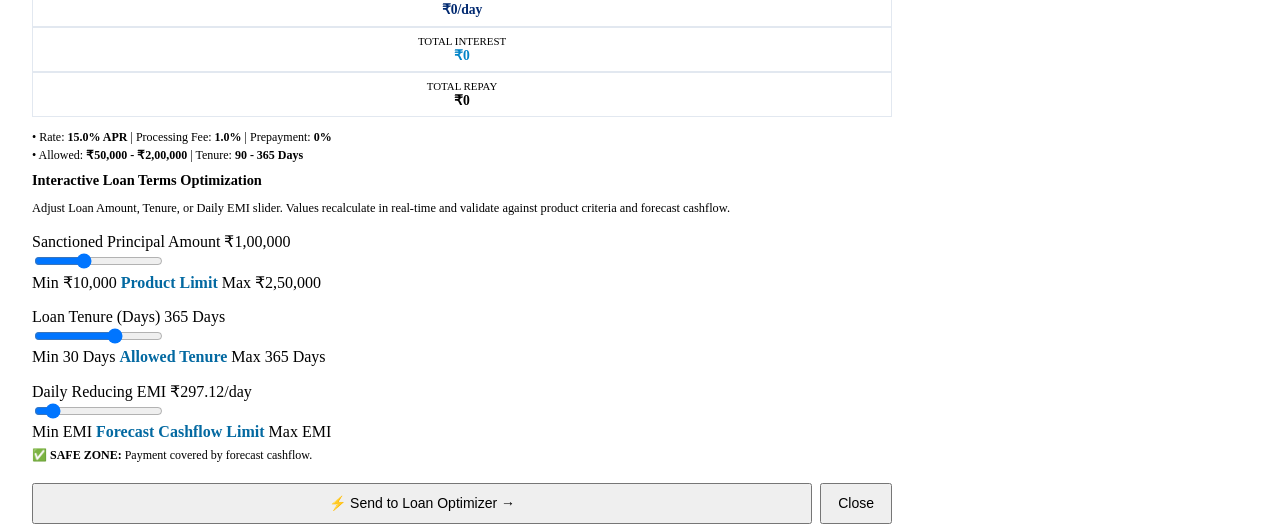
==== commit 0a298acb: "add feature" ====
--- a/frontend/index.html
+++ b/frontend/index.html
@@ -461,11 +461,11 @@
                   <span>Adjusted Daily EMI Repayment</span>
                   <span id="badge-old-emi" class="slider-value-badge">₹0.00/day</span>
                 </div>
-                <input type="range" id="slider-old-emi" class="range-slider" min="50" max="1500" step="5" value="358">
+                <input type="range" id="slider-old-emi" class="range-slider" min="50" max="1500" step="1" value="358">
                 <div class="slider-threshold-marker">
-                  <span>Min Interest Cover</span>
+                  <span id="old-emi-min-lbl">Min EMI</span>
                   <span id="old-emi-threshold-reference" style="font-weight:600; color:#0369a1;">Forecast Cashflow Limit</span>
-                  <span>Max ₹1,500/day</span>
+                  <span id="old-emi-max-lbl">Max EMI</span>
                 </div>
                 <!-- Dynamic Red Marker Indicator for Old Loan -->
                 <div id="old-emi-red-marker-flag" class="green-marker-flag" style="margin-top:0.4rem;">
@@ -600,11 +600,11 @@
                   <span>Daily EMI Repayment</span>
                   <span id="badge-emi" class="slider-value-badge">₹468/day</span>
                 </div>
-                <input type="range" id="slider-emi" class="range-slider" min="50" max="2500" step="10" value="468">
+                <input type="range" id="slider-emi" class="range-slider" min="50" max="2500" step="1" value="468">
                 <div class="slider-threshold-marker">
-                  <span>Min ₹50/day</span>
+                  <span id="new-emi-min-lbl">Min EMI</span>
                   <span id="emi-threshold-reference" style="font-weight:600; color:#0369a1;">Forecast Net Cap</span>
-                  <span>Max ₹2,500/day</span>
+                  <span id="new-emi-max-lbl">Max EMI</span>
                 </div>
                 <!-- Prominent Red Marker Alert Flag -->
                 <div id="emi-red-marker-flag" class="green-marker-flag" style="margin-top:0.4rem;">
@@ -802,6 +802,135 @@
     </div>
   </div>
 
+  <!-- Loan Detail & 3-Slider Optimization Modal with Pie Chart -->
+  <div id="loan-detail-modal" class="modal-overlay">
+    <div class="modal-content" style="max-width:860px; width:95%; max-height:92vh; padding:1.5rem;">
+      <div class="modal-header" style="margin-bottom:0.75rem; padding-bottom:0.75rem;">
+        <div>
+          <div style="display:flex; align-items:center; gap:0.5rem; flex-wrap:wrap;">
+            <h3 id="modal-loan-title" style="color:var(--dark-navy); margin:0; font-size:1.25rem;">Loan Product Details</h3>
+            <span id="modal-loan-id-badge" class="badge badge-blue">LP001</span>
+            <span id="modal-loan-prob-badge" class="badge badge-green">82.5% Acceptance</span>
+          </div>
+          <p id="modal-loan-subtitle" style="font-size:0.825rem; color:var(--text-secondary); margin:0.25rem 0 0 0;">Lender Name • Product Category</p>
+        </div>
+        <button id="close-loan-modal-btn" class="close-modal-btn">&times;</button>
+      </div>
+
+      <div class="cards-grid-2" style="gap:1.25rem;">
+        <!-- Left Column: Pie Chart & Cost Breakdown -->
+        <div>
+          <div class="card" style="padding:1rem; background:#f8fafc; border:1px solid #e2e8f0; margin-bottom:0.75rem;">
+            <div style="font-size:0.85rem; font-weight:700; color:var(--dark-navy); margin-bottom:0.5rem; display:flex; justify-content:space-between; align-items:center;">
+              <span>Financing Cost Composition</span>
+              <span id="modal-pie-emi-badge" style="font-size:0.825rem; font-weight:700; color:#002970;">Daily EMI: ₹0.00</span>
+            </div>
+            <!-- Canvas container for Donut / Pie Chart -->
+            <div style="position:relative; height:200px; width:100%; display:flex; justify-content:center; align-items:center;">
+              <canvas id="loanModalPieChart"></canvas>
+            </div>
+            <div style="display:flex; justify-content:space-around; font-size:0.75rem; margin-top:0.6rem; text-align:center;">
+              <div><span style="color:#002970; font-weight:bold;">■</span> Principal: <strong id="modal-leg-principal">₹0</strong></div>
+              <div><span style="color:#00BAF2; font-weight:bold;">■</span> Total Interest: <strong id="modal-leg-interest">₹0</strong></div>
+              <div><span style="color:#f59e0b; font-weight:bold;">■</span> Fee: <strong id="modal-leg-fee">₹0</strong></div>
+            </div>
+          </div>
+
+          <!-- Key Financial Metrics 4-grid -->
+          <div class="cards-grid-4" style="gap:0.4rem; text-align:center;">
+            <div style="background:#ffffff; border:1px solid #e2e8f0; padding:0.45rem; border-radius:var(--radius-sm);">
+              <div style="font-size:0.68rem; color:var(--text-secondary);">PRINCIPAL</div>
+              <div style="font-weight:700; font-size:0.85rem;" id="modal-kpi-principal">₹0</div>
+            </div>
+            <div style="background:#ffffff; border:1px solid #e2e8f0; padding:0.45rem; border-radius:var(--radius-sm);">
+              <div style="font-size:0.68rem; color:var(--text-secondary);">DAILY EMI</div>
+              <div style="font-weight:700; font-size:0.85rem; color:#002970;" id="modal-kpi-emi">₹0/day</div>
+            </div>
+            <div style="background:#ffffff; border:1px solid #e2e8f0; padding:0.45rem; border-radius:var(--radius-sm);">
+              <div style="font-size:0.68rem; color:var(--text-secondary);">TOTAL INTEREST</div>
+              <div style="font-weight:700; font-size:0.85rem; color:#0284c7;" id="modal-kpi-interest">₹0</div>
+            </div>
+            <div style="background:#ffffff; border:1px solid #e2e8f0; padding:0.45rem; border-radius:var(--radius-sm);">
+              <div style="font-size:0.68rem; color:var(--text-secondary);">TOTAL REPAY</div>
+              <div style="font-weight:700; font-size:0.85rem;" id="modal-kpi-repayment">₹0</div>
+            </div>
+          </div>
+
+          <div style="font-size:0.75rem; color:var(--text-secondary); margin-top:0.75rem; line-height:1.45;" id="modal-loan-terms-meta">
+            • Rate: <strong>15.0% APR</strong> | Processing Fee: <strong>1.0%</strong> | Prepayment: <strong>0%</strong><br>
+            • Allowed: <strong>₹50,000 - ₹2,00,000</strong> | Tenure: <strong>90 - 365 Days</strong>
+          </div>
+          <div id="modal-loan-reason-box" class="rec-reason" style="margin-top:0.5rem; font-size:0.8rem;"></div>
+        </div>
+
+        <!-- Right Column: 3 Optimization Sliders -->
+        <div>
+          <div style="font-size:0.9rem; font-weight:700; color:var(--dark-navy); margin-bottom:0.25rem;">
+            Interactive Loan Terms Optimization
+          </div>
+          <p style="font-size:0.775rem; color:var(--text-secondary); margin-bottom:1rem;">
+            Adjust Loan Amount, Tenure, or Daily EMI slider. Values recalculate in real-time and validate against product criteria and forecast cashflow.
+          </p>
+
+          <!-- Slider 1: Loan Amount Slider -->
+          <div class="slider-group" style="margin-bottom:1rem;">
+            <div class="slider-label-row">
+              <span>Sanctioned Principal Amount</span>
+              <span id="modal-badge-amount" class="slider-value-badge">₹1,00,000</span>
+            </div>
+            <input type="range" id="modal-slider-amount" class="range-slider" min="10000" max="250000" step="5000" value="100000">
+            <div class="slider-threshold-marker">
+              <span id="modal-amount-min-lbl">Min ₹10,000</span>
+              <span style="font-weight:600; color:#0369a1;">Product Limit</span>
+              <span id="modal-amount-max-lbl">Max ₹2,50,000</span>
+            </div>
+          </div>
+
+          <!-- Slider 2: Tenure Slider -->
+          <div class="slider-group" style="margin-bottom:1rem;">
+            <div class="slider-label-row">
+              <span>Loan Tenure (Days)</span>
+              <span id="modal-badge-tenure" class="slider-value-badge">365 Days</span>
+            </div>
+            <input type="range" id="modal-slider-tenure" class="range-slider" min="30" max="540" step="15" value="365">
+            <div class="slider-threshold-marker">
+              <span id="modal-tenure-min-lbl">Min 30 Days</span>
+              <span style="font-weight:600; color:#0369a1;">Allowed Tenure</span>
+              <span id="modal-tenure-max-lbl">Max 365 Days</span>
+            </div>
+          </div>
+
+          <!-- Slider 3: Daily EMI Slider with Red Marker -->
+          <div class="slider-group" style="margin-bottom:1rem;">
+            <div class="slider-label-row">
+              <span>Daily Reducing EMI</span>
+              <span id="modal-badge-emi" class="slider-value-badge">₹297.12/day</span>
+            </div>
+            <input type="range" id="modal-slider-emi" class="range-slider" min="50" max="2500" step="1" value="297">
+            <div class="slider-threshold-marker">
+              <span id="modal-emi-min-lbl">Min EMI</span>
+              <span id="modal-emi-limit-lbl" style="font-weight:600; color:#0369a1;">Forecast Cashflow Limit</span>
+              <span id="modal-emi-max-lbl">Max EMI</span>
+            </div>
+            <!-- Red Marker Alert for Modal -->
+            <div id="modal-emi-red-marker-flag" class="green-marker-flag" style="margin-top:0.4rem; font-size:0.75rem;">
+              ✅ <strong>SAFE ZONE:</strong> Payment covered by forecast cashflow.
+            </div>
+          </div>
+
+          <div style="display:flex; gap:0.5rem; margin-top:1.25rem;">
+            <button id="modal-apply-optimizer-btn" class="btn btn-primary" style="flex:1; padding:0.65rem 1rem; font-size:0.875rem;">
+              ⚡ Send to Loan Optimizer →
+            </button>
+            <button id="modal-cancel-btn" class="btn btn-outline" style="padding:0.65rem 1rem; font-size:0.875rem;">
+              Close
+            </button>
+          </div>
+        </div>
+      </div>
+    </div>
+  </div>
+
   <!-- Application Bootstrap -->
   <script type="module" src="/js/app.js"></script>
 </body>
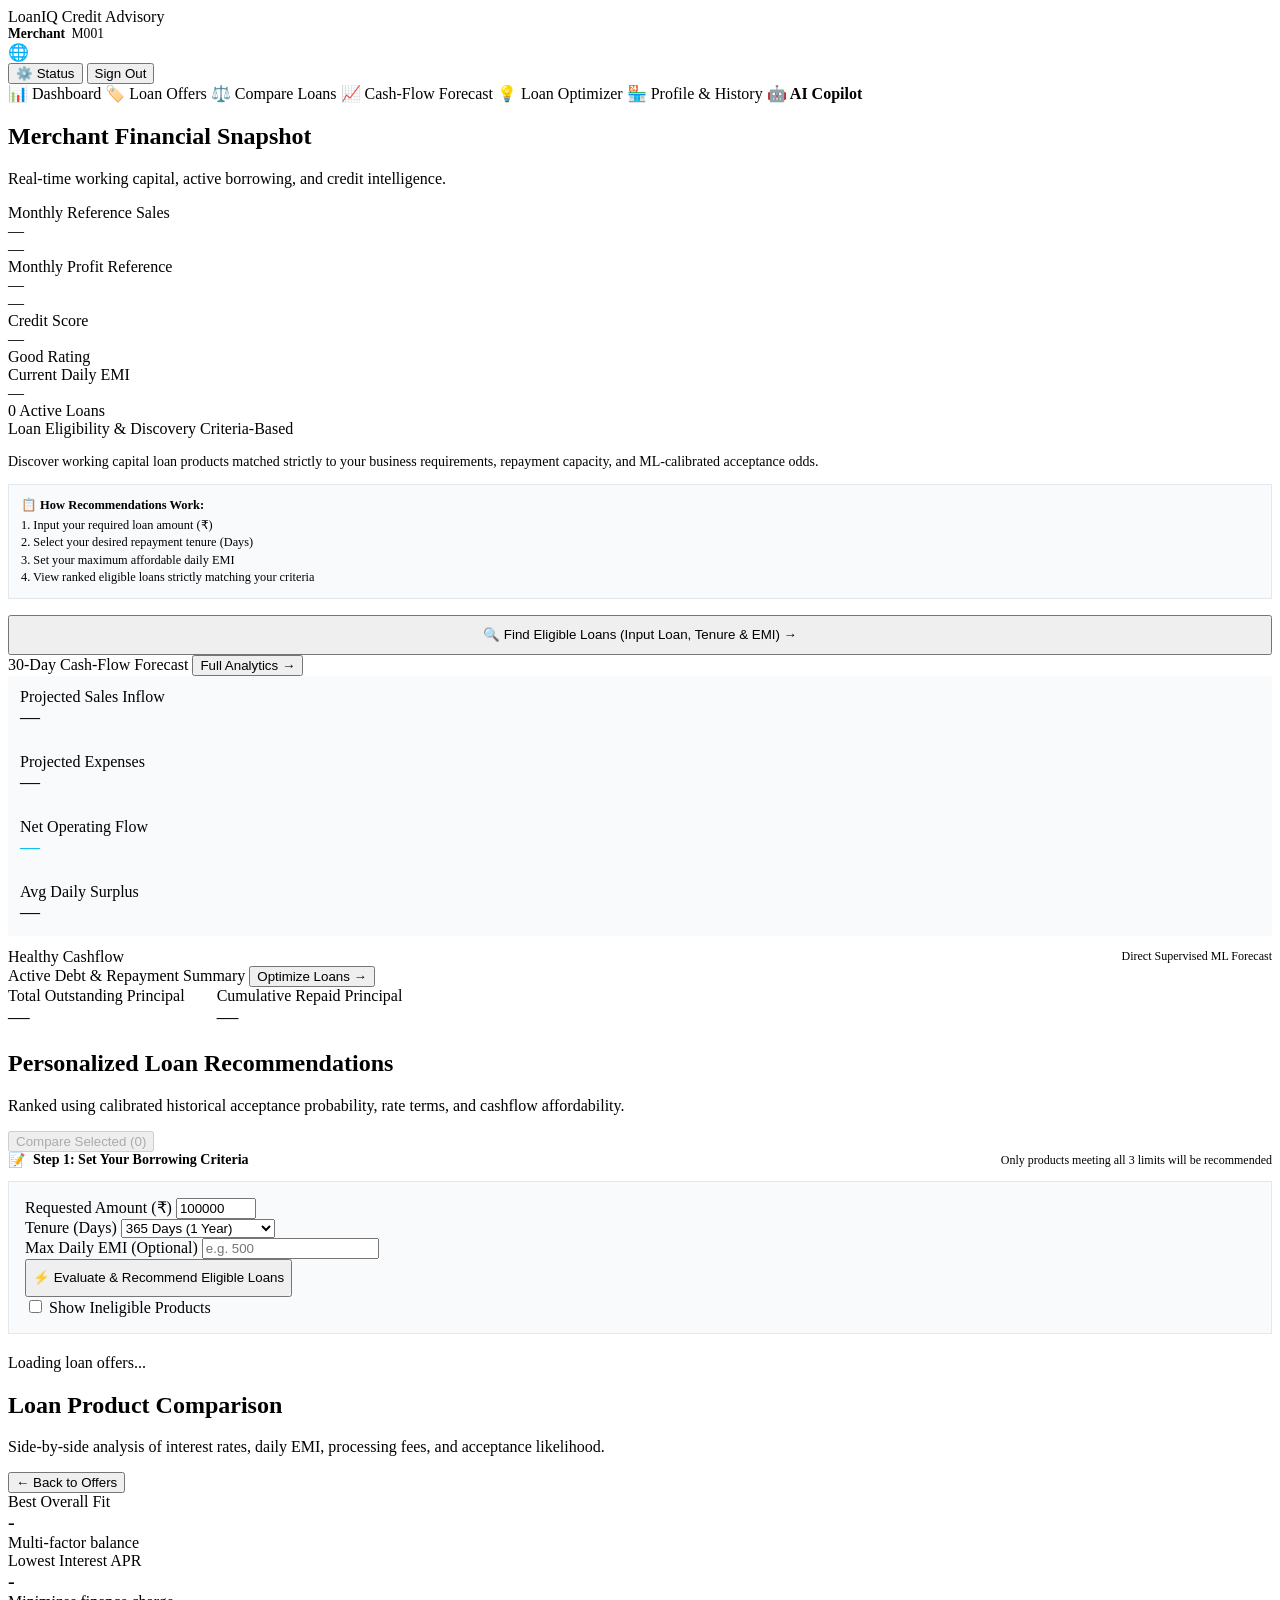
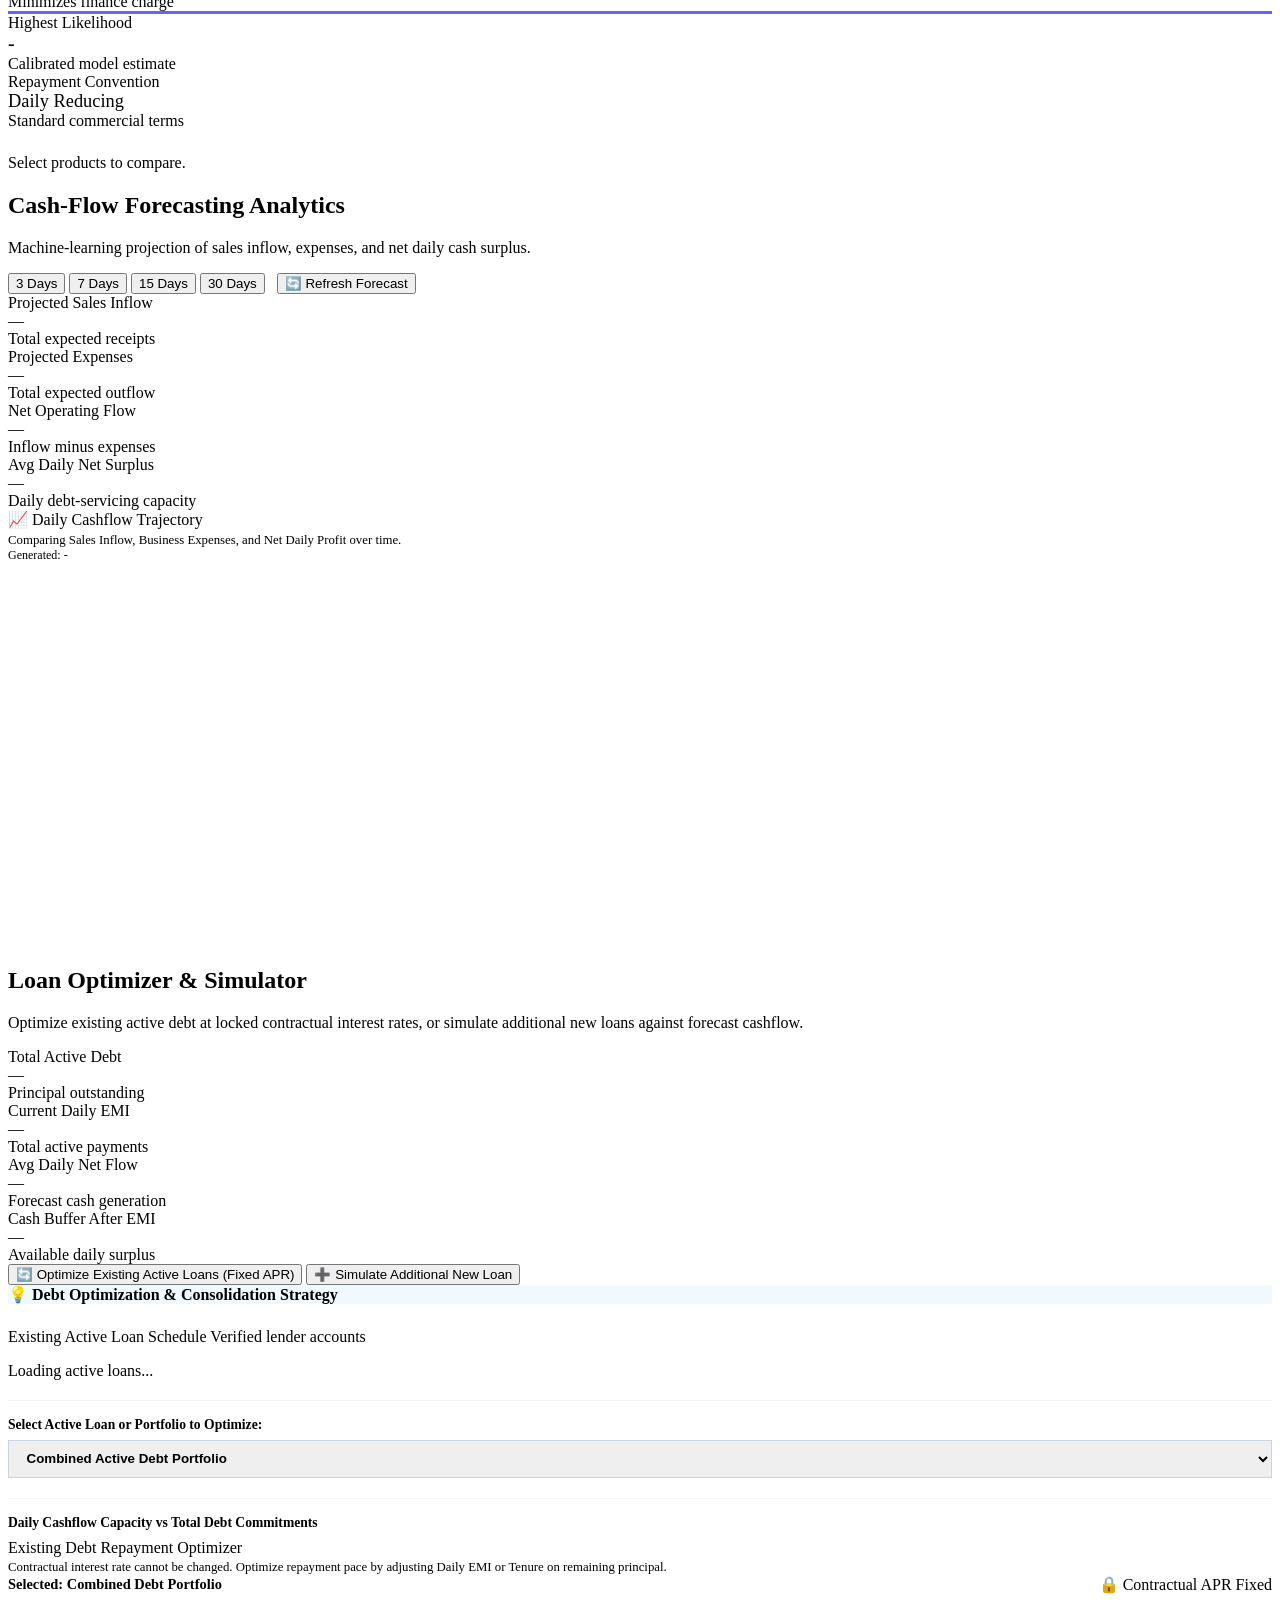
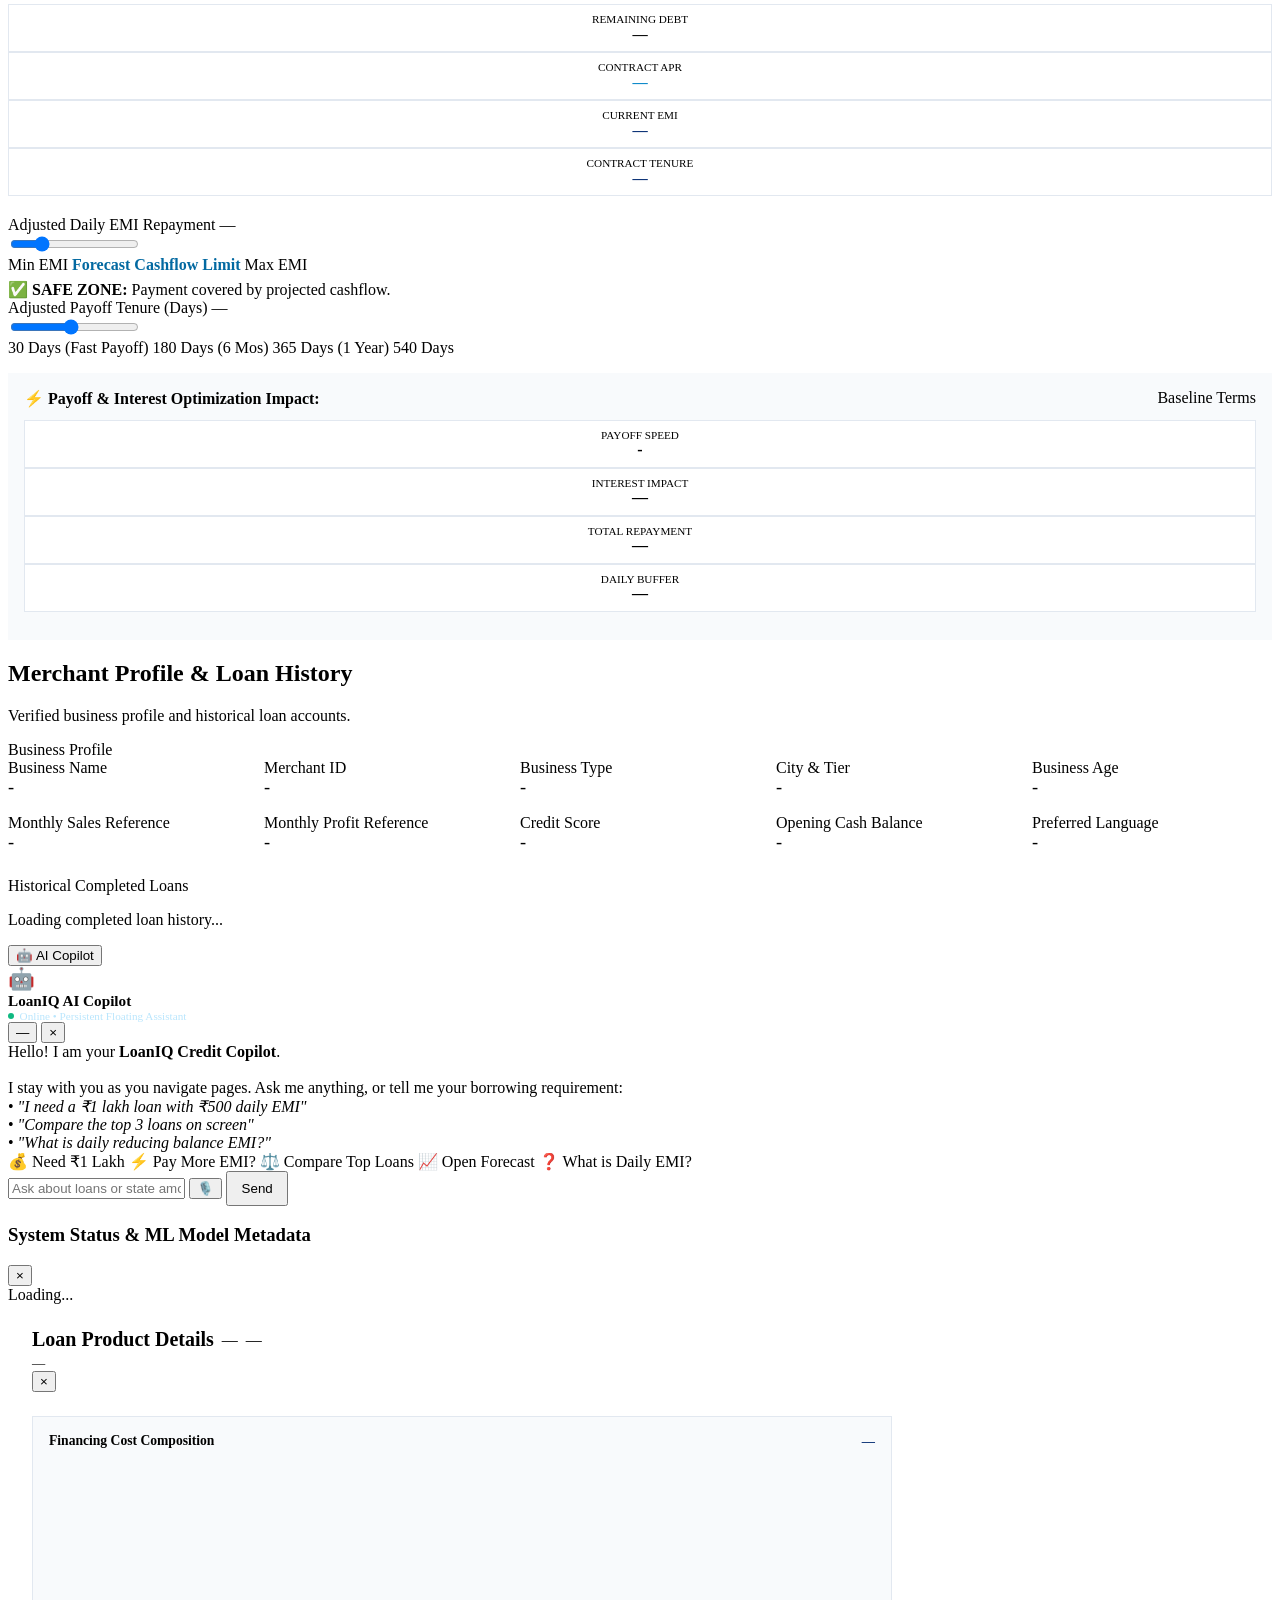
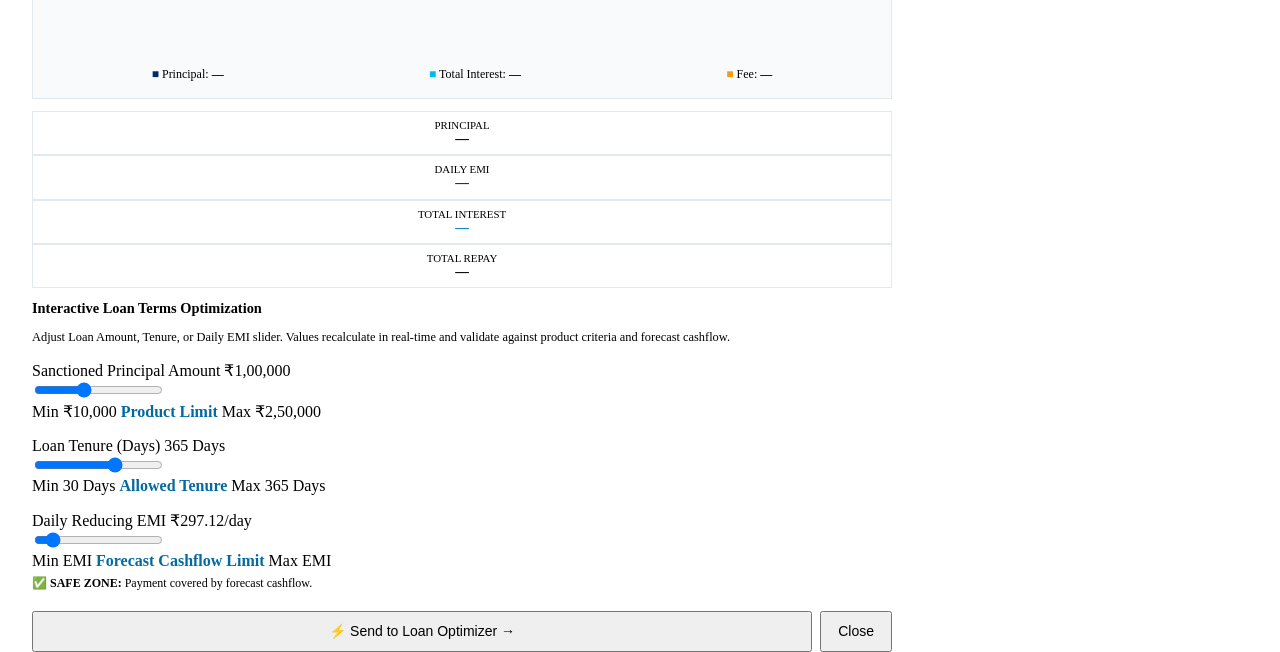
==== commit 6a45f047: "feat : add AI" ====
--- a/frontend/index.html
+++ b/frontend/index.html
@@ -14,7 +14,6 @@
     <div class="brand-section">
       <span class="brand-logo">LoanIQ</span>
       <span class="brand-title">Credit Advisory</span>
-      <span class="brand-badge" data-i18n="demo_badge">Demo MVP</span>
     </div>
 
     <div class="header-controls">
@@ -24,13 +23,14 @@
       </div>
 
       <!-- Language Selector -->
-      <div class="lang-selector">
-        🌐 <select id="lang-select">
-          <option value="en">English</option>
-          <option value="hi">हिन्दी (Hindi)</option>
-          <option value="mr">मराठी (Marathi)</option>
+      <label for="lang-select" class="lang-selector" style="cursor:pointer; display:flex; align-items:center; gap:0.4rem;" title="Change Language / भाषा बदला">
+        <span style="font-size:1.05rem;">🌐</span>
+        <select id="lang-select" style="cursor:pointer; background:transparent; color:#ffffff; border:none; outline:none; font-size:0.85rem; font-weight:600;">
+          <option value="en" style="background:#002970; color:#fff;">English</option>
+          <option value="hi" style="background:#002970; color:#fff;">हिन्दी (Hindi)</option>
+          <option value="mr" style="background:#002970; color:#fff;">मराठी (Marathi)</option>
         </select>
-      </div>
+      </label>
 
       <button id="status-btn" class="status-btn" title="Inspect Models & Integrations" data-i18n="system_status">
         ⚙️ Status
@@ -78,11 +78,6 @@
     <!-- Main Content Sections -->
     <main class="main-content">
 
-      <!-- Disclaimer Banner -->
-      <div class="disclaimer-banner">
-        ⚠️ <strong>Notice:</strong> LoanIQ is a prototype application utilizing synthetic demonstration datasets. Calculations and probabilities do not represent real lender commitments, credit bureau reports, or guaranteed disbursements.
-      </div>
-
       <!-- SECTION 1: DASHBOARD -->
       <section id="section-dashboard" class="page-section active">
         <div class="section-header">
@@ -98,37 +93,53 @@
         <div class="cards-grid-4">
           <div class="card">
             <div class="stat-label" data-i18n="dash_sales_label">Monthly Reference Sales</div>
-            <div class="stat-value" id="dash-sales">₹0.00</div>
-            <div class="stat-subtext" id="dash-city-tier">Tier 1 City</div>
+            <div class="stat-value" id="dash-sales">—</div>
+            <div class="stat-subtext" id="dash-city-tier">—</div>
           </div>
           <div class="card">
             <div class="stat-label" data-i18n="dash_profit_label">Monthly Profit Reference</div>
-            <div class="stat-value" id="dash-profit">₹0.00</div>
-            <div class="stat-subtext" id="dash-type">Retail Grocery</div>
-          </div>
-          <div class="card">
-            <div class="stat-label" data-i18n="dash_score_label">Credit Score (Demo)</div>
-            <div class="stat-value" id="dash-score">0</div>
-            <div class="stat-subtext"><span class="badge badge-green">Good Rating</span></div>
+            <div class="stat-value" id="dash-profit">—</div>
+            <div class="stat-subtext" id="dash-type">—</div>
+          </div>
+          <div class="card">
+            <div class="stat-label" data-i18n="dash_score_label">Credit Score</div>
+            <div class="stat-value" id="dash-score">—</div>
+            <div class="stat-subtext"><span class="badge badge-green" data-i18n="good_rating">Good Rating</span></div>
           </div>
           <div class="card">
             <div class="stat-label" data-i18n="dash_daily_emi_label">Current Daily EMI</div>
-            <div class="stat-value" id="dash-daily-emi">₹0.00</div>
-            <div class="stat-subtext"><span id="dash-active-count">0</span> Active Loans</div>
-          </div>
-        </div>
-
-        <!-- 2 Column Section: Top Recommendations & Forecast Preview -->
+            <div class="stat-value" id="dash-daily-emi">—</div>
+            <div class="stat-subtext"><span id="dash-active-count">0</span> <span data-i18n="active_loans_suffix">Active Loans</span></div>
+          </div>
+        </div>
+
+        <!-- 2 Column Section: Loan Discovery & Forecast Preview -->
         <div class="cards-grid-2">
-          <!-- Top Loan Recommendations Preview -->
-          <div class="card">
-            <div class="card-header">
-              <span class="card-title" data-i18n="dash_top_offers_title">Top Eligible Loan Offers</span>
-              <button class="btn btn-outline btn-sm" onclick="window.switchPage('recommendations')" data-i18n="view_all_offers">View All Offers →</button>
-            </div>
-            <div id="dash-top-recs">
-              <p class="stat-subtext">Loading eligible offers...</p>
-            </div>
+          <!-- Loan Discovery Card (No auto recommendations directly on dashboard!) -->
+          <div class="card" style="display:flex; flex-direction:column; justify-content:space-between;">
+            <div>
+              <div class="card-header">
+                <span class="card-title" data-i18n="dash_loan_discovery_title">Loan Eligibility & Discovery</span>
+                <span class="badge badge-blue" data-i18n="custom_criteria">Criteria-Based</span>
+              </div>
+              <p style="font-size:0.875rem; color:var(--text-secondary); margin-bottom:0.75rem; line-height:1.45;" data-i18n="dash_loan_discovery_desc">
+                Discover working capital loan products matched strictly to your business requirements, repayment capacity, and ML-calibrated acceptance odds.
+              </p>
+              <div style="background:#f8fafc; border:1px solid #e2e8f0; border-radius:var(--radius-sm); padding:0.75rem; margin-bottom:1rem;">
+                <div style="font-size:0.78rem; font-weight:700; color:var(--dark-navy); margin-bottom:0.25rem;" data-i18n="how_it_works_title">
+                  📋 How Recommendations Work:
+                </div>
+                <div style="font-size:0.77rem; color:var(--text-secondary); line-height:1.4;" data-i18n="how_it_works_steps">
+                  1. Input your required loan amount (₹)<br>
+                  2. Select your desired repayment tenure (Days)<br>
+                  3. Set your maximum affordable daily EMI<br>
+                  4. View ranked eligible loans strictly matching your criteria
+                </div>
+              </div>
+            </div>
+            <button class="btn btn-primary" style="width:100%; justify-content:center; padding:0.65rem 1rem;" onclick="window.switchPage('recommendations')" data-i18n="find_eligible_loans_btn">
+              🔍 Find Eligible Loans (Input Loan, Tenure & EMI) →
+            </button>
           </div>
 
           <!-- Forecast Preview -->
@@ -139,25 +150,25 @@
             </div>
             <div class="cards-grid-2" style="margin-bottom:0.75rem;">
               <div style="background:#f8fafc; padding:0.75rem; border-radius:var(--radius-sm);">
-                <div class="stat-label">Projected Sales Inflow</div>
-                <div class="stat-value" style="font-size:1.25rem; color:var(--accent-green);" id="dash-fc-inflow">₹0.00</div>
+                <div class="stat-label" data-i18n="dash_fc_inflow_label">Projected Sales Inflow</div>
+                <div class="stat-value" style="font-size:1.25rem; color:var(--accent-green);" id="dash-fc-inflow">—</div>
               </div>
               <div style="background:#f8fafc; padding:0.75rem; border-radius:var(--radius-sm);">
-                <div class="stat-label">Projected Expenses</div>
-                <div class="stat-value" style="font-size:1.25rem; color:var(--accent-amber);" id="dash-fc-expense">₹0.00</div>
+                <div class="stat-label" data-i18n="dash_fc_expense_label">Projected Expenses</div>
+                <div class="stat-value" style="font-size:1.25rem; color:var(--accent-amber);" id="dash-fc-expense">—</div>
               </div>
               <div style="background:#f8fafc; padding:0.75rem; border-radius:var(--radius-sm);">
-                <div class="stat-label">Net Operating Flow</div>
-                <div class="stat-value" style="font-size:1.25rem; color:#00BAF2;" id="dash-fc-net">₹0.00</div>
+                <div class="stat-label" data-i18n="dash_fc_net_label">Net Operating Flow</div>
+                <div class="stat-value" style="font-size:1.25rem; color:#00BAF2;" id="dash-fc-net">—</div>
               </div>
               <div style="background:#f8fafc; padding:0.75rem; border-radius:var(--radius-sm);">
-                <div class="stat-label">Avg Daily Surplus</div>
-                <div class="stat-value" style="font-size:1.25rem; color:var(--dark-navy);" id="dash-fc-avg-daily">₹0.00</div>
+                <div class="stat-label" data-i18n="dash_fc_avg_daily_label">Avg Daily Surplus</div>
+                <div class="stat-value" style="font-size:1.25rem; color:var(--dark-navy);" id="dash-fc-avg-daily">—</div>
               </div>
             </div>
             <div style="display:flex; justify-content:space-between; align-items:center; margin-top:0.5rem;">
-              <span id="dash-fc-status-badge" class="badge badge-green">Healthy Cashflow</span>
-              <span style="font-size:0.75rem; color:var(--text-secondary);">Direct Supervised ML Forecast</span>
+              <span id="dash-fc-status-badge" class="badge badge-green" data-i18n="healthy_cashflow">Healthy Cashflow</span>
+              <span style="font-size:0.75rem; color:var(--text-secondary);" data-i18n="direct_ml_forecast">Direct Supervised ML Forecast</span>
             </div>
           </div>
         </div>
@@ -170,12 +181,12 @@
           </div>
           <div style="display:flex; gap:2rem; flex-wrap:wrap;">
             <div>
-              <div class="stat-label">Total Outstanding Principal</div>
-              <div class="stat-value" style="font-size:1.35rem;" id="dash-debt-total">₹0.00</div>
-            </div>
-            <div>
-              <div class="stat-label">Cumulative Repaid Principal</div>
-              <div class="stat-value" style="font-size:1.35rem; color:var(--accent-green);" id="dash-repaid-total">₹0.00</div>
+              <div class="stat-label" data-i18n="dash_debt_principal_label">Total Outstanding Principal</div>
+              <div class="stat-value" style="font-size:1.35rem;" id="dash-debt-total">—</div>
+            </div>
+            <div>
+              <div class="stat-label" data-i18n="dash_debt_repaid_label">Cumulative Repaid Principal</div>
+              <div class="stat-value" style="font-size:1.35rem; color:var(--accent-green);" id="dash-repaid-total">—</div>
             </div>
           </div>
         </div>
@@ -189,37 +200,49 @@
             <p class="section-subtitle" data-i18n="recs_subtitle">Ranked using calibrated historical acceptance probability, rate terms, and cashflow affordability.</p>
           </div>
           <div style="display:flex; gap:0.5rem;">
-            <button id="compare-selected-btn" class="btn btn-navy" disabled>
+            <button id="compare-selected-btn" class="btn btn-navy" disabled data-i18n="compare_selected_btn">
               Compare Selected (<span id="selected-compare-count">0</span>)
             </button>
           </div>
         </div>
 
-        <!-- Filter Bar -->
-        <div class="filter-bar">
-          <div class="filter-group">
-            <label data-i18n="filter_amount">Requested Amount (₹)</label>
-            <input type="number" id="rec-amount-input" value="100000" step="5000" min="20000" max="225000">
-          </div>
-          <div class="filter-group">
-            <label data-i18n="filter_tenure">Tenure (Days)</label>
-            <select id="rec-tenure-input">
-              <option value="180">180 Days (6 Months)</option>
-              <option value="270">270 Days (9 Months)</option>
-              <option value="365" selected>365 Days (1 Year)</option>
-              <option value="540">540 Days (18 Months)</option>
-            </select>
-          </div>
-          <div class="filter-group">
-            <label data-i18n="filter_emi">Max Daily EMI (Optional)</label>
-            <input type="number" id="rec-emi-input" placeholder="e.g. 500" step="50">
-          </div>
-          <div class="filter-group" style="justify-content:flex-end;">
-            <button id="apply-rec-filter-btn" class="btn btn-primary" style="height:38px;">Apply Filters</button>
-          </div>
-          <div class="filter-group" style="flex-direction:row; align-items:center; gap:0.5rem; margin-left:auto;">
-            <input type="checkbox" id="show-ineligible-toggle" style="cursor:pointer;">
-            <label for="show-ineligible-toggle" style="margin:0; cursor:pointer;" data-i18n="show_ineligible">Show Ineligible Products</label>
+        <!-- Borrowing Requirements & Criteria Form -->
+        <div class="card" style="margin-bottom:1.25rem; border-left:4px solid var(--primary-blue); background:#ffffff;">
+          <div style="font-size:0.875rem; font-weight:700; color:var(--dark-navy); margin-bottom:0.75rem; display:flex; align-items:center; gap:0.5rem;">
+            <span>📝</span>
+            <span>Step 1: Set Your Borrowing Criteria</span>
+            <span style="font-size:0.75rem; font-weight:normal; color:var(--text-secondary); margin-left:auto;">
+              Only products meeting all 3 limits will be recommended
+            </span>
+          </div>
+          <div class="filter-bar" style="background:#f8fafc; padding:1rem; border-radius:var(--radius-sm); border:1px solid #e2e8f0; margin-bottom:0;">
+            <div class="filter-group">
+              <label data-i18n="filter_amount">Requested Amount (₹)</label>
+              <input type="number" id="rec-amount-input" value="100000" step="5000" min="10000" max="250000" placeholder="e.g. 100000">
+            </div>
+            <div class="filter-group">
+              <label data-i18n="filter_tenure">Tenure (Days)</label>
+              <select id="rec-tenure-input">
+                <option value="90">90 Days (3 Months)</option>
+                <option value="180">180 Days (6 Months)</option>
+                <option value="270">270 Days (9 Months)</option>
+                <option value="365" selected>365 Days (1 Year)</option>
+                <option value="540">540 Days (18 Months)</option>
+              </select>
+            </div>
+            <div class="filter-group">
+              <label data-i18n="filter_emi">Max Daily EMI (Optional)</label>
+              <input type="number" id="rec-emi-input" placeholder="e.g. 500" step="25">
+            </div>
+            <div class="filter-group" style="justify-content:flex-end;">
+              <button id="apply-rec-filter-btn" class="btn btn-primary" style="height:38px; white-space:nowrap;" data-i18n="apply_filters_btn">
+                ⚡ Evaluate & Recommend Eligible Loans
+              </button>
+            </div>
+            <div class="filter-group" style="flex-direction:row; align-items:center; gap:0.5rem; margin-left:auto;">
+              <input type="checkbox" id="show-ineligible-toggle" style="cursor:pointer;">
+              <label for="show-ineligible-toggle" style="margin:0; cursor:pointer;" data-i18n="show_ineligible">Show Ineligible Products</label>
+            </div>
           </div>
         </div>
 
@@ -236,23 +259,23 @@
             <h1 class="section-title" data-i18n="compare_title">Loan Product Comparison</h1>
             <p class="section-subtitle" data-i18n="compare_subtitle">Side-by-side analysis of interest rates, daily EMI, processing fees, and acceptance likelihood.</p>
           </div>
-          <button class="btn btn-outline" onclick="window.switchPage('recommendations')">← Back to Offers</button>
+          <button class="btn btn-outline" onclick="window.switchPage('recommendations')" data-i18n="back_to_offers">← Back to Offers</button>
         </div>
 
         <!-- Comparison Highlights Bar -->
         <div class="cards-grid-4" style="margin-bottom:1.5rem;">
           <div class="card" style="border-top:3px solid var(--accent-green);">
-            <div class="stat-label">Best Overall Fit</div>
+            <div class="stat-label" data-i18n="best_overall_fit">Best Overall Fit</div>
             <div class="stat-value" style="font-size:1.25rem;" id="best-overall-badge">-</div>
             <div class="stat-subtext">Multi-factor balance</div>
           </div>
           <div class="card" style="border-top:3px solid var(--primary-blue);">
-            <div class="stat-label">Lowest Interest APR</div>
+            <div class="stat-label" data-i18n="lowest_interest_apr">Lowest Interest APR</div>
             <div class="stat-value" style="font-size:1.25rem;" id="lowest-interest-badge">-</div>
             <div class="stat-subtext">Minimizes finance charge</div>
           </div>
           <div class="card" style="border-top:3px solid #6366f1;">
-            <div class="stat-label">Highest Likelihood</div>
+            <div class="stat-label" data-i18n="highest_acceptance_prob">Highest Likelihood</div>
             <div class="stat-value" style="font-size:1.25rem;" id="highest-prob-badge">-</div>
             <div class="stat-subtext">Calibrated model estimate</div>
           </div>
@@ -286,7 +309,7 @@
               <button class="horizon-btn" data-horizon="15">15 Days</button>
               <button class="horizon-btn active" data-horizon="30">30 Days</button>
             </div>
-            <button id="refresh-forecast-btn" class="btn btn-outline btn-sm">🔄 Refresh Forecast</button>
+            <button id="refresh-forecast-btn" class="btn btn-outline btn-sm" data-i18n="fc_refresh_btn">🔄 Refresh Forecast</button>
           </div>
         </div>
 
@@ -296,24 +319,24 @@
         <!-- Summary Metrics -->
         <div class="cards-grid-4">
           <div class="card">
-            <div class="stat-label">Projected Sales Inflow</div>
-            <div class="stat-value" style="color:var(--accent-green);" id="fc-sum-inflow">₹0.00</div>
-            <div class="stat-subtext">Total expected receipts</div>
-          </div>
-          <div class="card">
-            <div class="stat-label">Projected Expenses</div>
-            <div class="stat-value" style="color:var(--accent-amber);" id="fc-sum-expense">₹0.00</div>
-            <div class="stat-subtext">Total expected outflow</div>
-          </div>
-          <div class="card">
-            <div class="stat-label">Net Operating Flow</div>
-            <div class="stat-value" style="color:var(--primary-blue);" id="fc-sum-net">₹0.00</div>
-            <div class="stat-subtext">Inflow minus expenses</div>
-          </div>
-          <div class="card">
-            <div class="stat-label">Avg Daily Net Surplus</div>
-            <div class="stat-value" style="color:var(--dark-navy);" id="fc-avg-daily-net">₹0.00</div>
-            <div class="stat-subtext">Daily debt-servicing capacity</div>
+            <div class="stat-label" data-i18n="fc_inflow_title">Projected Sales Inflow</div>
+            <div class="stat-value" style="color:var(--accent-green);" id="fc-sum-inflow">—</div>
+            <div class="stat-subtext" data-i18n="fc_expected_receipts">Total expected receipts</div>
+          </div>
+          <div class="card">
+            <div class="stat-label" data-i18n="fc_expense_title">Projected Expenses</div>
+            <div class="stat-value" style="color:var(--accent-amber);" id="fc-sum-expense">—</div>
+            <div class="stat-subtext" data-i18n="fc_expected_outflow">Total expected outflow</div>
+          </div>
+          <div class="card">
+            <div class="stat-label" data-i18n="fc_net_title">Net Operating Flow</div>
+            <div class="stat-value" style="color:var(--primary-blue);" id="fc-sum-net">—</div>
+            <div class="stat-subtext" data-i18n="fc_inflow_minus_expenses">Inflow minus expenses</div>
+          </div>
+          <div class="card">
+            <div class="stat-label" data-i18n="fc_avg_daily_title">Avg Daily Net Surplus</div>
+            <div class="stat-value" style="color:var(--dark-navy);" id="fc-avg-daily-net">—</div>
+            <div class="stat-subtext" data-i18n="fc_daily_debt_capacity">Daily debt-servicing capacity</div>
           </div>
         </div>
 
@@ -321,8 +344,8 @@
         <div class="card" style="margin-bottom:1.5rem;">
           <div class="card-header">
             <div>
-              <span class="card-title">📈 Daily Cashflow Trajectory</span>
-              <div style="font-size:0.8rem; color:var(--text-secondary); margin-top:0.25rem;">
+              <span class="card-title" data-i18n="fc_chart_title">📈 Daily Cashflow Trajectory</span>
+              <div style="font-size:0.8rem; color:var(--text-secondary); margin-top:0.25rem;" data-i18n="fc_chart_desc">
                 Comparing Sales Inflow, Business Expenses, and Net Daily Profit over time.
               </div>
             </div>
@@ -351,40 +374,40 @@
         <!-- Summary Grid -->
         <div class="cards-grid-4">
           <div class="card">
-            <div class="stat-label">Total Active Debt</div>
-            <div class="stat-value" id="opt-tot-debt">₹0.00</div>
+            <div class="stat-label" data-i18n="opt_tot_debt_lbl">Total Active Debt</div>
+            <div class="stat-value" id="opt-tot-debt">—</div>
             <div class="stat-subtext">Principal outstanding</div>
           </div>
           <div class="card">
-            <div class="stat-label">Current Daily EMI</div>
-            <div class="stat-value" id="opt-daily-emi">₹0.00</div>
+            <div class="stat-label" data-i18n="opt_daily_emi_lbl">Current Daily EMI</div>
+            <div class="stat-value" id="opt-daily-emi">—</div>
             <div class="stat-subtext">Total active payments</div>
           </div>
           <div class="card">
-            <div class="stat-label">Avg Daily Net Flow</div>
-            <div class="stat-value" id="opt-cashflow-avg">₹0.00</div>
+            <div class="stat-label" data-i18n="opt_avg_net_lbl">Avg Daily Net Flow</div>
+            <div class="stat-value" id="opt-cashflow-avg">—</div>
             <div class="stat-subtext">Forecast cash generation</div>
           </div>
           <div class="card">
-            <div class="stat-label">Cash Buffer After EMI</div>
-            <div class="stat-value" style="color:var(--accent-green);" id="opt-free-cash">₹0.00</div>
+            <div class="stat-label" data-i18n="opt_free_cash_lbl">Cash Buffer After EMI</div>
+            <div class="stat-value" style="color:var(--accent-green);" id="opt-free-cash">—</div>
             <div class="stat-subtext">Available daily surplus</div>
           </div>
         </div>
 
         <!-- Sub-Tab Navigation for Existing vs New Loan -->
         <div class="sub-tab-nav">
-          <button class="sub-tab-btn active" id="btn-subtab-old-loan" onclick="window.switchOptimizerTab('old')">
+          <button class="sub-tab-btn active" id="btn-subtab-old-loan" onclick="window.switchOptimizerTab('old')" data-i18n="opt_tab_old_btn">
             🔄 Optimize Existing Active Loans (Fixed APR)
           </button>
-          <button class="sub-tab-btn" id="btn-subtab-new-loan" onclick="window.switchOptimizerTab('new')">
+          <button class="sub-tab-btn" id="btn-subtab-new-loan" onclick="window.switchOptimizerTab('new')" data-i18n="opt_tab_new_btn">
             ➕ Simulate Additional New Loan
           </button>
         </div>
 
         <!-- Consolidation Recommendation Box -->
         <div class="card" style="margin-bottom:1.5rem; background:#f0f9ff; border-left:4px solid var(--primary-blue);">
-          <div style="font-weight:700; color:var(--dark-navy); margin-bottom:0.25rem;">💡 Debt Optimization & Consolidation Strategy</div>
+          <div style="font-weight:700; color:var(--dark-navy); margin-bottom:0.25rem;" data-i18n="opt_strat_title">💡 Debt Optimization & Consolidation Strategy</div>
           <p id="opt-consolidation-recom" style="font-size:0.9rem; color:#1e293b;"></p>
         </div>
 
@@ -394,8 +417,8 @@
             <!-- Left Card: Existing Active Loan Schedule & Capacity Meter -->
             <div class="card">
               <div class="card-header">
-                <span class="card-title">Existing Active Loan Schedule</span>
-                <span class="stat-subtext">Verified lender accounts</span>
+                <span class="card-title" data-i18n="opt_active_sched_title">Existing Active Loan Schedule</span>
+                <span class="stat-subtext" data-i18n="opt_verified_accounts">Verified lender accounts</span>
               </div>
               <div id="active-loans-table-container" class="table-responsive">
                 <p class="stat-subtext">Loading active loans...</p>
@@ -403,7 +426,7 @@
 
               <!-- Loan Selector for Optimization -->
               <div style="margin-top:1.25rem; padding-top:1rem; border-top:1px solid #f1f5f9;">
-                <label style="font-size:0.85rem; font-weight:700; color:var(--dark-navy); display:block; margin-bottom:0.4rem;">
+                <label style="font-size:0.85rem; font-weight:700; color:var(--dark-navy); display:block; margin-bottom:0.4rem;" data-i18n="opt_select_loan_lbl">
                   Select Active Loan or Portfolio to Optimize:
                 </label>
                 <select id="old-loan-select" class="form-input" style="width:100%; font-weight:600; padding:0.6rem 0.85rem; border:1px solid #cbd5e1; border-radius:var(--radius-sm);">
@@ -413,7 +436,7 @@
 
               <!-- Visual Capacity Meter -->
               <div style="margin-top:1.25rem; padding-top:1rem; border-top:1px solid #f1f5f9;">
-                <div style="font-size:0.85rem; font-weight:700; color:var(--dark-navy);">Daily Cashflow Capacity vs Total Debt Commitments</div>
+                <div style="font-size:0.85rem; font-weight:700; color:var(--dark-navy);" data-i18n="opt_capacity_meter_lbl">Daily Cashflow Capacity vs Total Debt Commitments</div>
                 <div id="affordability-gauge-bar" style="margin-top:0.5rem;"></div>
               </div>
             </div>
@@ -422,8 +445,8 @@
             <div class="card">
               <div class="card-header">
                 <div>
-                  <span class="card-title">Existing Debt Repayment Optimizer</span>
-                  <div style="font-size:0.8rem; color:var(--text-secondary); margin-top:0.2rem;">
+                  <span class="card-title" data-i18n="opt_existing_repay_title">Existing Debt Repayment Optimizer</span>
+                  <div style="font-size:0.8rem; color:var(--text-secondary); margin-top:0.2rem;" data-i18n="opt_existing_repay_desc">
                     Contractual interest rate cannot be changed. Optimize repayment pace by adjusting Daily EMI or Tenure on remaining principal.
                   </div>
                 </div>
@@ -433,24 +456,24 @@
               <div class="locked-card" style="margin-bottom:1.25rem;">
                 <div style="display:flex; justify-content:space-between; align-items:center; margin-bottom:0.6rem;">
                   <strong style="color:var(--dark-navy); font-size:0.9rem;" id="old-disp-account-title">Selected: Combined Debt Portfolio</strong>
-                  <span class="locked-badge">🔒 Contractual APR Fixed</span>
+                  <span class="locked-badge" data-i18n="opt_apr_fixed_badge">🔒 Contractual APR Fixed</span>
                 </div>
                 <div class="cards-grid-4" style="gap:0.5rem; text-align:center;">
                   <div style="background:#ffffff; padding:0.5rem; border-radius:var(--radius-sm); border:1px solid #e2e8f0;">
-                    <div style="font-size:0.7rem; color:var(--text-secondary);">REMAINING DEBT</div>
-                    <div style="font-weight:700; color:var(--dark-navy); font-size:0.95rem;" id="old-disp-principal">₹0.00</div>
+                    <div style="font-size:0.7rem; color:var(--text-secondary);" data-i18n="opt_kpi_rem_debt">REMAINING DEBT</div>
+                    <div style="font-weight:700; color:var(--dark-navy); font-size:0.95rem;" id="old-disp-principal">—</div>
                   </div>
                   <div style="background:#ffffff; padding:0.5rem; border-radius:var(--radius-sm); border:1px solid #e2e8f0;">
-                    <div style="font-size:0.7rem; color:var(--text-secondary);">CONTRACT APR</div>
-                    <div style="font-weight:700; color:#0284c7; font-size:0.95rem;" id="old-disp-apr">0.0% APR</div>
+                    <div style="font-size:0.7rem; color:var(--text-secondary);" data-i18n="opt_kpi_apr">CONTRACT APR</div>
+                    <div style="font-weight:700; color:#0284c7; font-size:0.95rem;" id="old-disp-apr">—</div>
                   </div>
                   <div style="background:#ffffff; padding:0.5rem; border-radius:var(--radius-sm); border:1px solid #e2e8f0;">
-                    <div style="font-size:0.7rem; color:var(--text-secondary);">CURRENT EMI</div>
-                    <div style="font-weight:700; color:#002970; font-size:0.95rem;" id="old-disp-curr-emi">₹0.00/day</div>
+                    <div style="font-size:0.7rem; color:var(--text-secondary);" data-i18n="opt_kpi_curr_emi">CURRENT EMI</div>
+                    <div style="font-weight:700; color:#002970; font-size:0.95rem;" id="old-disp-curr-emi">—</div>
                   </div>
                   <div style="background:#ffffff; padding:0.5rem; border-radius:var(--radius-sm); border:1px solid #e2e8f0;">
                     <div style="font-size:0.7rem; color:var(--text-secondary);">CONTRACT TENURE</div>
-                    <div style="font-weight:700; color:#002970; font-size:0.95rem;" id="old-disp-curr-tenure">0 Days</div>
+                    <div style="font-weight:700; color:#002970; font-size:0.95rem;" id="old-disp-curr-tenure">—</div>
                   </div>
                 </div>
               </div>
@@ -459,7 +482,7 @@
               <div class="slider-group">
                 <div class="slider-label-row">
                   <span>Adjusted Daily EMI Repayment</span>
-                  <span id="badge-old-emi" class="slider-value-badge">₹0.00/day</span>
+                  <span id="badge-old-emi" class="slider-value-badge">—</span>
                 </div>
                 <input type="range" id="slider-old-emi" class="range-slider" min="50" max="1500" step="1" value="358">
                 <div class="slider-threshold-marker">
@@ -477,7 +500,7 @@
               <div class="slider-group">
                 <div class="slider-label-row">
                   <span>Adjusted Payoff Tenure (Days)</span>
-                  <span id="badge-old-tenure" class="slider-value-badge">268 Days</span>
+                  <span id="badge-old-tenure" class="slider-value-badge">—</span>
                 </div>
                 <input type="range" id="slider-old-tenure" class="range-slider" min="30" max="540" step="5" value="268">
                 <div class="slider-threshold-marker">
@@ -501,15 +524,15 @@
                   </div>
                   <div style="background:#ffffff; padding:0.5rem; border-radius:var(--radius-sm); border:1px solid #e2e8f0;">
                     <div style="font-size:0.7rem; color:var(--text-secondary);">INTEREST IMPACT</div>
-                    <div style="font-weight:700;" id="old-impact-interest-diff">₹0.00</div>
+                    <div style="font-weight:700;" id="old-impact-interest-diff">—</div>
                   </div>
                   <div style="background:#ffffff; padding:0.5rem; border-radius:var(--radius-sm); border:1px solid #e2e8f0;">
                     <div style="font-size:0.7rem; color:var(--text-secondary);">TOTAL REPAYMENT</div>
-                    <div style="font-weight:700; color:var(--dark-navy);" id="old-impact-total-repay">₹0.00</div>
+                    <div style="font-weight:700; color:var(--dark-navy);" id="old-impact-total-repay">—</div>
                   </div>
                   <div style="background:#ffffff; padding:0.5rem; border-radius:var(--radius-sm); border:1px solid #e2e8f0;">
                     <div style="font-size:0.7rem; color:var(--text-secondary);">DAILY BUFFER</div>
-                    <div style="font-weight:700; color:var(--accent-green);" id="old-impact-buffer">₹0.00/day</div>
+                    <div style="font-weight:700; color:var(--accent-green);" id="old-impact-buffer">—</div>
                   </div>
                 </div>
                 <p id="old-impact-strategy-text" style="font-size:0.85rem; color:#334155; margin:0; line-height:1.4;"></p>
@@ -535,19 +558,19 @@
                 <div style="font-size:0.85rem; font-weight:700; color:var(--dark-navy); margin-bottom:0.5rem;">Daily Debt Commitment Breakdown</div>
                 <div style="display:flex; justify-content:space-between; font-size:0.85rem; margin-bottom:0.35rem;">
                   <span>Existing Active Loans Daily EMI:</span>
-                  <strong id="new-disp-existing-emi">₹358.17/day</strong>
+                  <strong id="new-disp-existing-emi">—</strong>
                 </div>
                 <div style="display:flex; justify-content:space-between; font-size:0.85rem; margin-bottom:0.35rem;">
                   <span>Simulated New Loan Daily EMI:</span>
-                  <strong id="new-disp-simulated-emi" style="color:var(--primary-blue);">₹0.00/day</strong>
+                  <strong id="new-disp-simulated-emi" style="color:var(--primary-blue);">—</strong>
                 </div>
                 <div style="display:flex; justify-content:space-between; font-size:0.9rem; font-weight:700; border-top:1px dashed #cbd5e1; padding-top:0.4rem; margin-top:0.4rem;">
                   <span>Total Combined Daily Payment:</span>
-                  <span id="new-disp-total-commitment" style="color:var(--dark-navy);">₹0.00/day</span>
+                  <span id="new-disp-total-commitment" style="color:var(--dark-navy);">—</span>
                 </div>
                 <div style="display:flex; justify-content:space-between; font-size:0.85rem; color:#0284c7; margin-top:0.25rem;">
                   <span>Forecast Daily Net Cashflow:</span>
-                  <strong id="new-disp-forecast-limit">₹599.75/day</strong>
+                  <strong id="new-disp-forecast-limit">—</strong>
                 </div>
               </div>
 
@@ -632,23 +655,23 @@
                 <div class="rec-metrics-grid" style="margin-bottom:0.75rem;">
                   <div class="rec-metric-item">
                     <span class="rec-metric-label">Simulated EMI</span>
-                    <span class="rec-metric-val" id="sim-out-emi">₹0.00</span>
+                    <span class="rec-metric-val" id="sim-out-emi">—</span>
                   </div>
                   <div class="rec-metric-item">
                     <span class="rec-metric-label">Total Interest</span>
-                    <span class="rec-metric-val" id="sim-out-interest">₹0.00</span>
+                    <span class="rec-metric-val" id="sim-out-interest">—</span>
                   </div>
                   <div class="rec-metric-item">
                     <span class="rec-metric-label">Processing Fee (1%)</span>
-                    <span class="rec-metric-val" id="sim-out-fee">₹0.00</span>
+                    <span class="rec-metric-val" id="sim-out-fee">—</span>
                   </div>
                   <div class="rec-metric-item">
                     <span class="rec-metric-label">Total Cost</span>
-                    <span class="rec-metric-val" id="sim-out-cost">₹0.00</span>
+                    <span class="rec-metric-val" id="sim-out-cost">—</span>
                   </div>
                   <div class="rec-metric-item">
                     <span class="rec-metric-label">Total Repayment</span>
-                    <span class="rec-metric-val" id="sim-out-repay">₹0.00</span>
+                    <span class="rec-metric-val" id="sim-out-repay">—</span>
                   </div>
                 </div>
 
@@ -666,53 +689,53 @@
         <div class="section-header">
           <div>
             <h1 class="section-title" data-i18n="profile_title">Merchant Profile & Loan History</h1>
-            <p class="section-subtitle" data-i18n="profile_subtitle">Verified demo business profile and historical loan accounts.</p>
+            <p class="section-subtitle" data-i18n="profile_subtitle">Verified business profile and historical loan accounts.</p>
           </div>
         </div>
 
         <div class="card" style="margin-bottom:1.5rem;">
           <div class="card-header">
-            <span class="card-title">Business Profile</span>
+            <span class="card-title" data-i18n="prof_biz_title">Business Profile</span>
           </div>
           <div style="display:grid; grid-template-columns:repeat(auto-fit, minmax(200px, 1fr)); gap:1rem;">
             <div>
-              <div class="stat-label">Business Name</div>
+              <div class="stat-label" data-i18n="prof_biz_name_lbl">Business Name</div>
               <div class="stat-value" style="font-size:1.15rem;" id="prof-biz-name">-</div>
             </div>
             <div>
-              <div class="stat-label">Merchant ID</div>
+              <div class="stat-label" data-i18n="prof_id_lbl">Merchant ID</div>
               <div class="stat-value" style="font-size:1.15rem;" id="prof-id">-</div>
             </div>
             <div>
-              <div class="stat-label">Business Type</div>
+              <div class="stat-label" data-i18n="prof_type_lbl">Business Type</div>
               <div class="stat-value" style="font-size:1.15rem;" id="prof-type">-</div>
             </div>
             <div>
-              <div class="stat-label">City & Tier</div>
+              <div class="stat-label" data-i18n="prof_city_lbl">City & Tier</div>
               <div class="stat-value" style="font-size:1.15rem;" id="prof-city">-</div>
             </div>
             <div>
-              <div class="stat-label">Business Age</div>
+              <div class="stat-label" data-i18n="prof_age_lbl">Business Age</div>
               <div class="stat-value" style="font-size:1.15rem;" id="prof-age">-</div>
             </div>
             <div>
-              <div class="stat-label">Monthly Sales Reference</div>
+              <div class="stat-label" data-i18n="prof_sales_lbl">Monthly Sales Reference</div>
               <div class="stat-value" style="font-size:1.15rem;" id="prof-sales">-</div>
             </div>
             <div>
-              <div class="stat-label">Monthly Profit Reference</div>
+              <div class="stat-label" data-i18n="prof_profit_lbl">Monthly Profit Reference</div>
               <div class="stat-value" style="font-size:1.15rem;" id="prof-profit">-</div>
             </div>
             <div>
-              <div class="stat-label">Credit Score</div>
+              <div class="stat-label" data-i18n="prof_score_lbl">Credit Score</div>
               <div class="stat-value" style="font-size:1.15rem;" id="prof-score">-</div>
             </div>
             <div>
-              <div class="stat-label">Opening Cash Balance</div>
+              <div class="stat-label" data-i18n="prof_open_bal_lbl">Opening Cash Balance</div>
               <div class="stat-value" style="font-size:1.15rem;" id="prof-opening-bal">-</div>
             </div>
             <div>
-              <div class="stat-label">Preferred Language</div>
+              <div class="stat-label" data-i18n="prof_pref_lang_lbl">Preferred Language</div>
               <div class="stat-value" style="font-size:1.15rem;" id="prof-lang">-</div>
             </div>
           </div>
@@ -721,7 +744,7 @@
         <!-- Completed Loans History -->
         <div class="card">
           <div class="card-header">
-            <span class="card-title">Historical Completed Loans</span>
+            <span class="card-title" data-i18n="prof_completed_title">Historical Completed Loans</span>
           </div>
           <div id="completed-loans-container" class="table-responsive">
             <p class="stat-subtext">Loading completed loan history...</p>
@@ -776,16 +799,17 @@
     <!-- Quick Prompts Pills -->
     <div class="chat-prompts-bar">
       <span class="prompt-pill" data-prompt="I need a ₹1 lakh loan and can afford ₹500 daily EMI">💰 Need ₹1 Lakh</span>
+      <span class="prompt-pill" data-prompt="Can I pay more EMI for my current loan? How much?">⚡ Pay More EMI?</span>
       <span class="prompt-pill" data-prompt="Compare top 3 loans for me">⚖️ Compare Top Loans</span>
+      <span class="prompt-pill" data-prompt="Take me to cashflow forecast analytics">📈 Open Forecast</span>
       <span class="prompt-pill" data-prompt="What is daily EMI and how does reducing balance work?">❓ What is Daily EMI?</span>
-      <span class="prompt-pill" data-prompt="Take me to cashflow forecast analytics">📈 Open Forecast</span>
     </div>
 
     <!-- Chat Input Bar -->
     <div class="chat-input-bar">
-      <input type="text" id="chat-input" placeholder="Ask about loans or state amount/EMI...">
-      <button id="chat-mic-btn" class="voice-btn" title="Voice Input (STT)">🎙️</button>
-      <button id="chat-send-btn" class="btn btn-primary" style="padding:0.5rem 0.85rem;">Send</button>
+      <input type="text" id="chat-input" placeholder="Ask about loans or state amount/EMI..." data-i18n-placeholder="chat_placeholder">
+      <button id="chat-mic-btn" class="voice-btn" title="Voice Input (Sarvam Saaras STT)">🎙️</button>
+      <button id="chat-send-btn" class="btn btn-primary" style="padding:0.5rem 0.85rem;" data-i18n="send_btn">Send</button>
     </div>
   </div>
 
@@ -793,7 +817,7 @@
   <div id="status-modal" class="modal-overlay">
     <div class="modal-content">
       <div class="modal-header">
-        <h3 style="color:var(--dark-navy);">System Status & ML Model Metadata</h3>
+        <h3 style="color:var(--dark-navy);" data-i18n="status_modal_title">System Status & ML Model Metadata</h3>
         <button id="close-modal-btn" class="close-modal-btn">&times;</button>
       </div>
       <div id="status-modal-body">
@@ -808,11 +832,11 @@
       <div class="modal-header" style="margin-bottom:0.75rem; padding-bottom:0.75rem;">
         <div>
           <div style="display:flex; align-items:center; gap:0.5rem; flex-wrap:wrap;">
-            <h3 id="modal-loan-title" style="color:var(--dark-navy); margin:0; font-size:1.25rem;">Loan Product Details</h3>
-            <span id="modal-loan-id-badge" class="badge badge-blue">LP001</span>
-            <span id="modal-loan-prob-badge" class="badge badge-green">82.5% Acceptance</span>
-          </div>
-          <p id="modal-loan-subtitle" style="font-size:0.825rem; color:var(--text-secondary); margin:0.25rem 0 0 0;">Lender Name • Product Category</p>
+            <h3 id="modal-loan-title" style="color:var(--dark-navy); margin:0; font-size:1.25rem;" data-i18n="modal_loan_title">Loan Product Details</h3>
+            <span id="modal-loan-id-badge" class="badge badge-blue">—</span>
+            <span id="modal-loan-prob-badge" class="badge badge-green">—</span>
+          </div>
+          <p id="modal-loan-subtitle" style="font-size:0.825rem; color:var(--text-secondary); margin:0.25rem 0 0 0;">—</p>
         </div>
         <button id="close-loan-modal-btn" class="close-modal-btn">&times;</button>
       </div>
@@ -822,74 +846,71 @@
         <div>
           <div class="card" style="padding:1rem; background:#f8fafc; border:1px solid #e2e8f0; margin-bottom:0.75rem;">
             <div style="font-size:0.85rem; font-weight:700; color:var(--dark-navy); margin-bottom:0.5rem; display:flex; justify-content:space-between; align-items:center;">
-              <span>Financing Cost Composition</span>
-              <span id="modal-pie-emi-badge" style="font-size:0.825rem; font-weight:700; color:#002970;">Daily EMI: ₹0.00</span>
+              <span data-i18n="modal_cost_composition">Financing Cost Composition</span>
+              <span id="modal-pie-emi-badge" style="font-size:0.825rem; font-weight:700; color:#002970;">—</span>
             </div>
             <!-- Canvas container for Donut / Pie Chart -->
             <div style="position:relative; height:200px; width:100%; display:flex; justify-content:center; align-items:center;">
               <canvas id="loanModalPieChart"></canvas>
             </div>
             <div style="display:flex; justify-content:space-around; font-size:0.75rem; margin-top:0.6rem; text-align:center;">
-              <div><span style="color:#002970; font-weight:bold;">■</span> Principal: <strong id="modal-leg-principal">₹0</strong></div>
-              <div><span style="color:#00BAF2; font-weight:bold;">■</span> Total Interest: <strong id="modal-leg-interest">₹0</strong></div>
-              <div><span style="color:#f59e0b; font-weight:bold;">■</span> Fee: <strong id="modal-leg-fee">₹0</strong></div>
+              <div><span style="color:#002970; font-weight:bold;">■</span> <span data-i18n="modal_kpi_principal_lbl">Principal</span>: <strong id="modal-leg-principal">—</strong></div>
+              <div><span style="color:#00BAF2; font-weight:bold;">■</span> <span data-i18n="modal_kpi_interest_lbl">Total Interest</span>: <strong id="modal-leg-interest">—</strong></div>
+              <div><span style="color:#f59e0b; font-weight:bold;">■</span> <span data-i18n="modal_legend_fee">Fee:</span> <strong id="modal-leg-fee">—</strong></div>
             </div>
           </div>
 
           <!-- Key Financial Metrics 4-grid -->
           <div class="cards-grid-4" style="gap:0.4rem; text-align:center;">
             <div style="background:#ffffff; border:1px solid #e2e8f0; padding:0.45rem; border-radius:var(--radius-sm);">
-              <div style="font-size:0.68rem; color:var(--text-secondary);">PRINCIPAL</div>
-              <div style="font-weight:700; font-size:0.85rem;" id="modal-kpi-principal">₹0</div>
+              <div style="font-size:0.68rem; color:var(--text-secondary);" data-i18n="modal_kpi_principal_lbl">PRINCIPAL</div>
+              <div style="font-weight:700; font-size:0.85rem;" id="modal-kpi-principal">—</div>
             </div>
             <div style="background:#ffffff; border:1px solid #e2e8f0; padding:0.45rem; border-radius:var(--radius-sm);">
-              <div style="font-size:0.68rem; color:var(--text-secondary);">DAILY EMI</div>
-              <div style="font-weight:700; font-size:0.85rem; color:#002970;" id="modal-kpi-emi">₹0/day</div>
+              <div style="font-size:0.68rem; color:var(--text-secondary);" data-i18n="modal_kpi_emi_lbl">DAILY EMI</div>
+              <div style="font-weight:700; font-size:0.85rem; color:#002970;" id="modal-kpi-emi">—</div>
             </div>
             <div style="background:#ffffff; border:1px solid #e2e8f0; padding:0.45rem; border-radius:var(--radius-sm);">
-              <div style="font-size:0.68rem; color:var(--text-secondary);">TOTAL INTEREST</div>
-              <div style="font-weight:700; font-size:0.85rem; color:#0284c7;" id="modal-kpi-interest">₹0</div>
+              <div style="font-size:0.68rem; color:var(--text-secondary);" data-i18n="modal_kpi_interest_lbl">TOTAL INTEREST</div>
+              <div style="font-weight:700; font-size:0.85rem; color:#0284c7;" id="modal-kpi-interest">—</div>
             </div>
             <div style="background:#ffffff; border:1px solid #e2e8f0; padding:0.45rem; border-radius:var(--radius-sm);">
-              <div style="font-size:0.68rem; color:var(--text-secondary);">TOTAL REPAY</div>
-              <div style="font-weight:700; font-size:0.85rem;" id="modal-kpi-repayment">₹0</div>
-            </div>
-          </div>
-
-          <div style="font-size:0.75rem; color:var(--text-secondary); margin-top:0.75rem; line-height:1.45;" id="modal-loan-terms-meta">
-            • Rate: <strong>15.0% APR</strong> | Processing Fee: <strong>1.0%</strong> | Prepayment: <strong>0%</strong><br>
-            • Allowed: <strong>₹50,000 - ₹2,00,000</strong> | Tenure: <strong>90 - 365 Days</strong>
-          </div>
+              <div style="font-size:0.68rem; color:var(--text-secondary);" data-i18n="modal_kpi_repay_lbl">TOTAL REPAY</div>
+              <div style="font-weight:700; font-size:0.85rem;" id="modal-kpi-repayment">—</div>
+            </div>
+          </div>
+
+          <div style="font-size:0.75rem; color:var(--text-secondary); margin-top:0.75rem; line-height:1.45;" id="modal-loan-terms-meta"></div>
           <div id="modal-loan-reason-box" class="rec-reason" style="margin-top:0.5rem; font-size:0.8rem;"></div>
         </div>
 
         <!-- Right Column: 3 Optimization Sliders -->
         <div>
-          <div style="font-size:0.9rem; font-weight:700; color:var(--dark-navy); margin-bottom:0.25rem;">
+          <div style="font-size:0.9rem; font-weight:700; color:var(--dark-navy); margin-bottom:0.25rem;" data-i18n="modal_opt_title">
             Interactive Loan Terms Optimization
           </div>
-          <p style="font-size:0.775rem; color:var(--text-secondary); margin-bottom:1rem;">
+          <p style="font-size:0.775rem; color:var(--text-secondary); margin-bottom:1rem;" data-i18n="modal_opt_desc">
             Adjust Loan Amount, Tenure, or Daily EMI slider. Values recalculate in real-time and validate against product criteria and forecast cashflow.
           </p>
 
           <!-- Slider 1: Loan Amount Slider -->
           <div class="slider-group" style="margin-bottom:1rem;">
             <div class="slider-label-row">
-              <span>Sanctioned Principal Amount</span>
+              <span data-i18n="modal_amount_label">Sanctioned Principal Amount</span>
               <span id="modal-badge-amount" class="slider-value-badge">₹1,00,000</span>
             </div>
             <input type="range" id="modal-slider-amount" class="range-slider" min="10000" max="250000" step="5000" value="100000">
             <div class="slider-threshold-marker">
-              <span id="modal-amount-min-lbl">Min ₹10,000</span>
-              <span style="font-weight:600; color:#0369a1;">Product Limit</span>
-              <span id="modal-amount-max-lbl">Max ₹2,50,000</span>
+              <span id="modal-amount-min-lbl" data-i18n="modal_amount_min_lbl">Min ₹10,000</span>
+              <span style="font-weight:600; color:#0369a1;" data-i18n="modal_amount_limit_lbl">Product Limit</span>
+              <span id="modal-amount-max-lbl" data-i18n="modal_amount_max_lbl">Max ₹2,50,000</span>
             </div>
           </div>
 
           <!-- Slider 2: Tenure Slider -->
           <div class="slider-group" style="margin-bottom:1rem;">
             <div class="slider-label-row">
-              <span>Loan Tenure (Days)</span>
+              <span data-i18n="modal_tenure_label">Loan Tenure (Days)</span>
               <span id="modal-badge-tenure" class="slider-value-badge">365 Days</span>
             </div>
             <input type="range" id="modal-slider-tenure" class="range-slider" min="30" max="540" step="15" value="365">
@@ -903,7 +924,7 @@
           <!-- Slider 3: Daily EMI Slider with Red Marker -->
           <div class="slider-group" style="margin-bottom:1rem;">
             <div class="slider-label-row">
-              <span>Daily Reducing EMI</span>
+              <span data-i18n="modal_emi_label">Daily Reducing EMI</span>
               <span id="modal-badge-emi" class="slider-value-badge">₹297.12/day</span>
             </div>
             <input type="range" id="modal-slider-emi" class="range-slider" min="50" max="2500" step="1" value="297">
@@ -919,10 +940,10 @@
           </div>
 
           <div style="display:flex; gap:0.5rem; margin-top:1.25rem;">
-            <button id="modal-apply-optimizer-btn" class="btn btn-primary" style="flex:1; padding:0.65rem 1rem; font-size:0.875rem;">
+            <button id="modal-apply-optimizer-btn" class="btn btn-primary" style="flex:1; padding:0.65rem 1rem; font-size:0.875rem;" data-i18n="modal_send_optimizer_btn">
               ⚡ Send to Loan Optimizer →
             </button>
-            <button id="modal-cancel-btn" class="btn btn-outline" style="padding:0.65rem 1rem; font-size:0.875rem;">
+            <button id="modal-cancel-btn" class="btn btn-outline" style="padding:0.65rem 1rem; font-size:0.875rem;" data-i18n="modal_close_btn">
               Close
             </button>
           </div>
